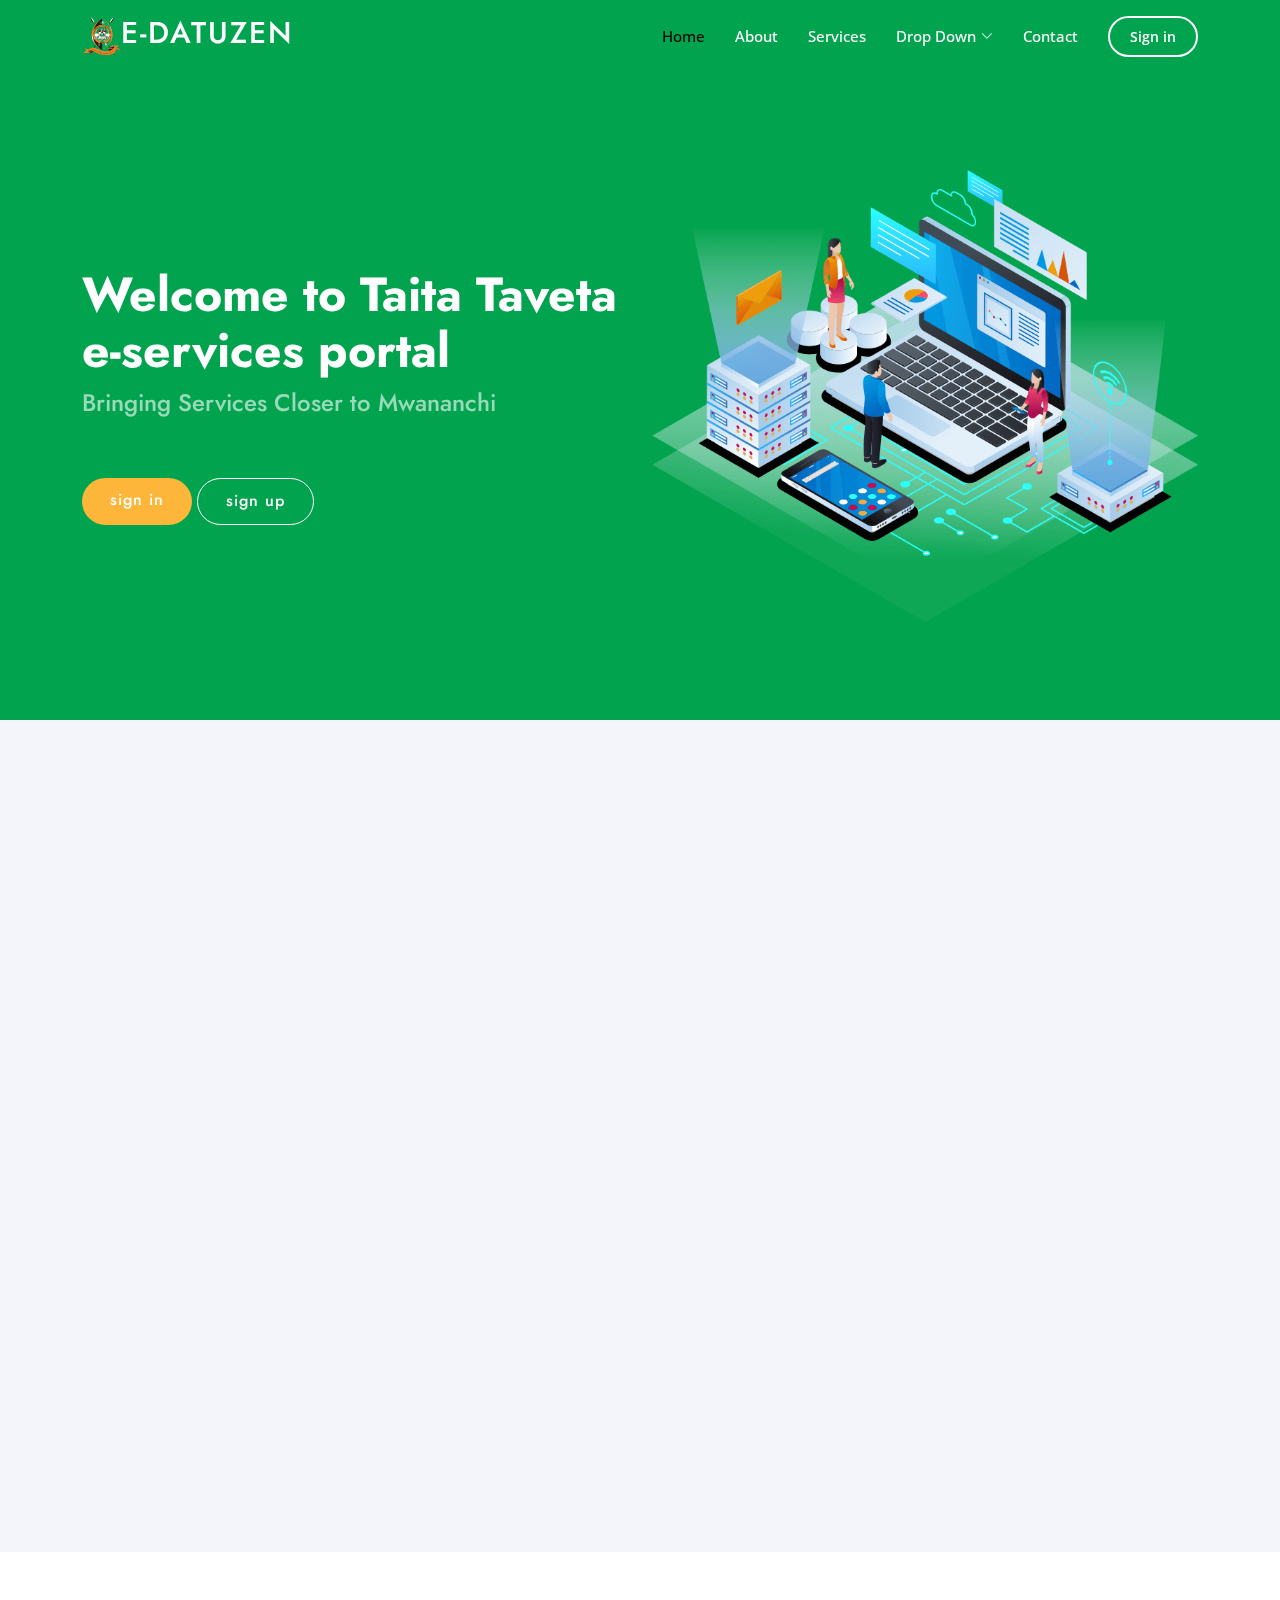
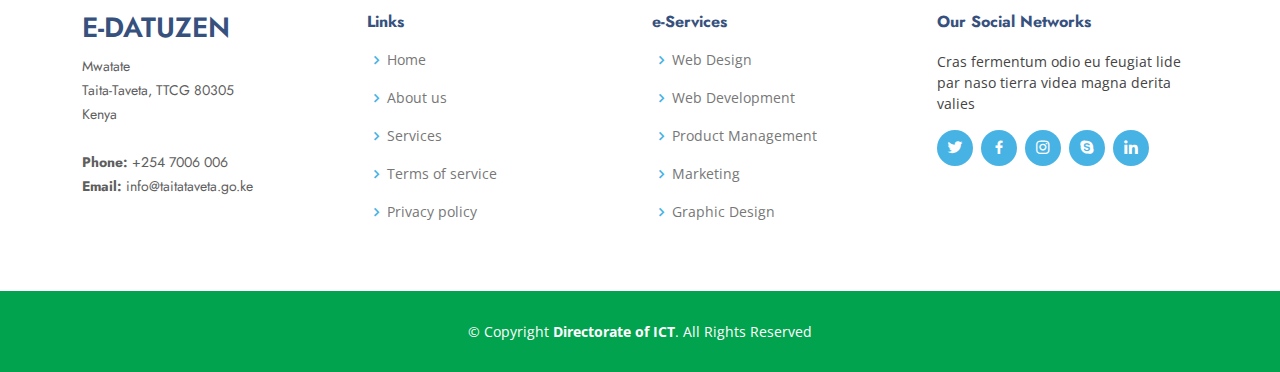
==== index.html @ edc4fe02 "first commit" ====
<!DOCTYPE html>
<html lang="en">

<head>
  <meta charset="utf-8">
  <meta content="width=device-width, initial-scale=1.0" name="viewport">

  <title>e-datuzen</title>
  <meta content="" name="description">
  <meta content="" name="keywords">

  <!-- Favicons -->
  <link href="assets/img/favicon.png" rel="icon">
  <link href="assets/img/apple-touch-icon.png" rel="apple-touch-icon">

  <!-- Google Fonts -->
  <link href="https://fonts.googleapis.com/css?family=Open+Sans:300,300i,400,400i,600,600i,700,700i|Jost:300,300i,400,400i,500,500i,600,600i,700,700i|Poppins:300,300i,400,400i,500,500i,600,600i,700,700i" rel="stylesheet">

  <!-- Vendor CSS Files -->
  <link href="assets/vendor/aos/aos.css" rel="stylesheet">
  <link href="assets/vendor/bootstrap/css/bootstrap.min.css" rel="stylesheet">
  <link href="assets/vendor/bootstrap-icons/bootstrap-icons.css" rel="stylesheet">
  <link href="assets/vendor/boxicons/css/boxicons.min.css" rel="stylesheet">
  <link href="assets/vendor/glightbox/css/glightbox.min.css" rel="stylesheet">
  <link href="assets/vendor/remixicon/remixicon.css" rel="stylesheet">
  <link href="assets/vendor/swiper/swiper-bundle.min.css" rel="stylesheet">

  <!-- Template Main CSS File -->
  <link href="assets/css/style.css" rel="stylesheet">

  <!-- =======================================================
  * Template Name: Arsha - v4.10.0
  * Template URL: https://bootstrapmade.com/arsha-free-bootstrap-html-template-corporate/
  * Author: BootstrapMade.com
  * License: https://bootstrapmade.com/license/
  ======================================================== -->
</head>

<body>

  <!-- ======= Header ======= -->
  <header id="header" class="fixed-top ">
    <div class="container d-flex align-items-center">

      <h1 class="logo me-auto"><a href="index.html"><img src="assets/img/apple-touch-icon.png" alt="" srcset="">e-datuzen</a></h1>
      <!-- Uncomment below if you prefer to use an image logo -->
      <!-- <a href="index.html" class="logo me-auto"><img src="assets/img/logo.png" alt="" class="img-fluid"></a>-->

      <nav id="navbar" class="navbar">
        <ul>
          <li><a class="nav-link scrollto active" href="#hero">Home</a></li>
          <li><a class="nav-link scrollto" href="#about">About</a></li>
          <li><a class="nav-link scrollto" href="#services">Services</a></li>
          <li class="dropdown"><a href="#"><span>Drop Down</span> <i class="bi bi-chevron-down"></i></a>
            <ul>
              <li><a href="#">Drop Down 1</a></li>
              <li class="dropdown"><a href="#"><span>Deep Drop Down</span> <i class="bi bi-chevron-right"></i></a>
                <ul>
                  <li><a href="#">Deep Drop Down 1</a></li>
                  <li><a href="#">Deep Drop Down 2</a></li>
                  <li><a href="#">Deep Drop Down 3</a></li>
                  <li><a href="#">Deep Drop Down 4</a></li>
                  <li><a href="#">Deep Drop Down 5</a></li>
                </ul>
              </li>
              <li><a href="#">Drop Down 2</a></li>
              <li><a href="#">Drop Down 3</a></li>
              <li><a href="#">Drop Down 4</a></li>
            </ul>
          </li>
          <li><a class="nav-link scrollto" href="#contact">Contact</a></li>
          <li><a class="getstarted scrollto" href="#about">Sign in</a></li>
        </ul>
        <i class="bi bi-list mobile-nav-toggle"></i>
      </nav><!-- .navbar -->

    </div>
  </header><!-- End Header -->

  <!-- ======= Hero Section ======= -->
  <section id="hero" class="d-flex align-items-center">

    <div class="container">
      <div class="row">
        <div class="col-lg-6 d-flex flex-column justify-content-center pt-4 pt-lg-0 order-2 order-lg-1" data-aos="fade-up" data-aos-delay="200">
          <h1>Welcome to Taita Taveta e-services portal</h1>
          <h2>Bringing Services Closer to Mwananchi</h2>
          <div class="d-flex justify-content-center justify-content-lg-start">
            <a href="#about" class="btn-get-started scrollto">sign in</a>
            <a href="#about" class="btn-sign-up scrollto">sign up</a>
            <!-- <a href="https://www.youtube.com/watch?v=jDDaplaOz7Q" class="glightbox btn-watch-video"><i class="bi bi-play-circle"></i><span>Watch Video</span></a> -->
          </div>
        </div>
        <div class="col-lg-6 order-1 order-lg-2 hero-img" data-aos="zoom-in" data-aos-delay="200">
          <img src="assets/img/hero-img.png" class="img-fluid animated" alt="">
        </div>
      </div>
    </div>

  </section><!-- End Hero -->

  <main id="main">

    <!-- ======= Clients Section ======= -->

    <!-- End Cliens Section -->

    <!-- ======= About Us Section ======= -->
    <!-- <section id="about" class="about">
      <div class="container" data-aos="fade-up">

        <div class="section-title">
          <h2>About Us</h2>
        </div>

        <div class="row content">
          <div class="col-lg-6">
            <p>
              Lorem ipsum dolor sit amet, consectetur adipiscing elit, sed do eiusmod tempor incididunt ut labore et dolore
              magna aliqua.
            </p>
            <ul>
              <li><i class="ri-check-double-line"></i> Ullamco laboris nisi ut aliquip ex ea commodo consequat</li>
              <li><i class="ri-check-double-line"></i> Duis aute irure dolor in reprehenderit in voluptate velit</li>
              <li><i class="ri-check-double-line"></i> Ullamco laboris nisi ut aliquip ex ea commodo consequat</li>
            </ul>
          </div>
          <div class="col-lg-6 pt-4 pt-lg-0">
            <p>
              Ullamco laboris nisi ut aliquip ex ea commodo consequat. Duis aute irure dolor in reprehenderit in voluptate
              velit esse cillum dolore eu fugiat nulla pariatur. Excepteur sint occaecat cupidatat non proident, sunt in
              culpa qui officia deserunt mollit anim id est laborum.
            </p>
            <a href="#" class="btn-learn-more">Learn More</a>
          </div>
        </div>

      </div>
    </section> -->
    <!-- End About Us Section -->

    <!-- ======= Why Us Section ======= -->
    <!-- <section id="why-us" class="why-us section-bg">
      <div class="container-fluid" data-aos="fade-up">

        <div class="row">

          <div class="col-lg-7 d-flex flex-column justify-content-center align-items-stretch  order-2 order-lg-1">

            <div class="content">
              <h3>Eum ipsam laborum deleniti <strong>velit pariatur architecto aut nihil</strong></h3>
              <p>
                Lorem ipsum dolor sit amet, consectetur adipiscing elit, sed do eiusmod tempor incididunt ut labore et dolore magna aliqua. Duis aute irure dolor in reprehenderit
              </p>
            </div>

            <div class="accordion-list">
              <ul>
                <li>
                  <a data-bs-toggle="collapse" class="collapse" data-bs-target="#accordion-list-1"><span>01</span> Non consectetur a erat nam at lectus urna duis? <i class="bx bx-chevron-down icon-show"></i><i class="bx bx-chevron-up icon-close"></i></a>
                  <div id="accordion-list-1" class="collapse show" data-bs-parent=".accordion-list">
                    <p>
                      Feugiat pretium nibh ipsum consequat. Tempus iaculis urna id volutpat lacus laoreet non curabitur gravida. Venenatis lectus magna fringilla urna porttitor rhoncus dolor purus non.
                    </p>
                  </div>
                </li>

                <li>
                  <a data-bs-toggle="collapse" data-bs-target="#accordion-list-2" class="collapsed"><span>02</span> Feugiat scelerisque varius morbi enim nunc? <i class="bx bx-chevron-down icon-show"></i><i class="bx bx-chevron-up icon-close"></i></a>
                  <div id="accordion-list-2" class="collapse" data-bs-parent=".accordion-list">
                    <p>
                      Dolor sit amet consectetur adipiscing elit pellentesque habitant morbi. Id interdum velit laoreet id donec ultrices. Fringilla phasellus faucibus scelerisque eleifend donec pretium. Est pellentesque elit ullamcorper dignissim. Mauris ultrices eros in cursus turpis massa tincidunt dui.
                    </p>
                  </div>
                </li>

                <li>
                  <a data-bs-toggle="collapse" data-bs-target="#accordion-list-3" class="collapsed"><span>03</span> Dolor sit amet consectetur adipiscing elit? <i class="bx bx-chevron-down icon-show"></i><i class="bx bx-chevron-up icon-close"></i></a>
                  <div id="accordion-list-3" class="collapse" data-bs-parent=".accordion-list">
                    <p>
                      Eleifend mi in nulla posuere sollicitudin aliquam ultrices sagittis orci. Faucibus pulvinar elementum integer enim. Sem nulla pharetra diam sit amet nisl suscipit. Rutrum tellus pellentesque eu tincidunt. Lectus urna duis convallis convallis tellus. Urna molestie at elementum eu facilisis sed odio morbi quis
                    </p>
                  </div>
                </li>

              </ul>
            </div>

          </div>

          <div class="col-lg-5 align-items-stretch order-1 order-lg-2 img" style='background-image: url("assets/img/why-us.png");' data-aos="zoom-in" data-aos-delay="150">&nbsp;</div>
        </div>

      </div>
    </section> -->
    <!-- End Why Us Section -->

    <!-- ======= Skills Section ======= -->
    <!-- <section id="skills" class="skills">
      <div class="container" data-aos="fade-up">

        <div class="row">
          <div class="col-lg-6 d-flex align-items-center" data-aos="fade-right" data-aos-delay="100">
            <img src="assets/img/skills.png" class="img-fluid" alt="">
          </div>
          <div class="col-lg-6 pt-4 pt-lg-0 content" data-aos="fade-left" data-aos-delay="100">
            <h3>Voluptatem dignissimos provident quasi corporis voluptates</h3>
            <p class="fst-italic">
              Lorem ipsum dolor sit amet, consectetur adipiscing elit, sed do eiusmod tempor incididunt ut labore et dolore
              magna aliqua.
            </p>

            <div class="skills-content">

              <div class="progress">
                <span class="skill">HTML <i class="val">100%</i></span>
                <div class="progress-bar-wrap">
                  <div class="progress-bar" role="progressbar" aria-valuenow="100" aria-valuemin="0" aria-valuemax="100"></div>
                </div>
              </div>

              <div class="progress">
                <span class="skill">CSS <i class="val">90%</i></span>
                <div class="progress-bar-wrap">
                  <div class="progress-bar" role="progressbar" aria-valuenow="90" aria-valuemin="0" aria-valuemax="100"></div>
                </div>
              </div>

              <div class="progress">
                <span class="skill">JavaScript <i class="val">75%</i></span>
                <div class="progress-bar-wrap">
                  <div class="progress-bar" role="progressbar" aria-valuenow="75" aria-valuemin="0" aria-valuemax="100"></div>
                </div>
              </div>

              <div class="progress">
                <span class="skill">Photoshop <i class="val">55%</i></span>
                <div class="progress-bar-wrap">
                  <div class="progress-bar" role="progressbar" aria-valuenow="55" aria-valuemin="0" aria-valuemax="100"></div>
                </div>
              </div>

            </div>

          </div>
        </div>

      </div>
    </section> -->
    <!-- End Skills Section -->

    <!-- ======= Services Section ======= -->
    <section id="services" class="services section-bg">
      <div class="container" data-aos="fade-up">

        <div class="section-title">
          <h2>Services</h2>
          <p>Magnam dolores commodi suscipit. Necessitatibus eius consequatur ex aliquid fuga eum quidem. Sit sint consectetur velit. Quisquam quos quisquam cupiditate. Et nemo qui impedit suscipit alias ea. Quia fugiat sit in iste officiis commodi quidem hic quas.</p>
        </div>

        <div class="row">
          <div class="col-xl-3 col-md-6 d-flex align-items-stretch" data-aos="zoom-in" data-aos-delay="100">
            <div class="icon-box">
              <div class="icon"><i class="bx bxl-dribbble"></i></div>
              <h4><a href="">Lorem Ipsum</a></h4>
              <p>Voluptatum deleniti atque corrupti quos dolores et quas molestias excepturi</p>
            </div>
          </div>

          <div class="col-xl-3 col-md-6 d-flex align-items-stretch mt-4 mt-md-0" data-aos="zoom-in" data-aos-delay="200">
            <div class="icon-box">
              <div class="icon"><i class="bx bx-file"></i></div>
              <h4><a href="">Sed ut perspici</a></h4>
              <p>Duis aute irure dolor in reprehenderit in voluptate velit esse cillum dolore</p>
            </div>
          </div>

          <div class="col-xl-3 col-md-6 d-flex align-items-stretch mt-4 mt-xl-0" data-aos="zoom-in" data-aos-delay="300">
            <div class="icon-box">
              <div class="icon"><i class="bx bx-tachometer"></i></div>
              <h4><a href="">Magni Dolores</a></h4>
              <p>Excepteur sint occaecat cupidatat non proident, sunt in culpa qui officia</p>
            </div>
          </div>

          <div class="col-xl-3 col-md-6 d-flex align-items-stretch mt-4 mt-xl-0" data-aos="zoom-in" data-aos-delay="400">
            <div class="icon-box">
              <div class="icon"><i class="bx bx-layer"></i></div>
              <h4><a href="">Nemo Enim</a></h4>
              <p>At vero eos et accusamus et iusto odio dignissimos ducimus qui blanditiis</p>
            </div>
          </div>

        </div>
        <div class="row mt-lg-4">
          <div class="col-xl-3 col-md-6 d-flex align-items-stretch" data-aos="zoom-in" data-aos-delay="100">
            <div class="icon-box">
              <div class="icon"><i class="bx bxl-dribbble"></i></div>
              <h4><a href="">Lorem Ipsum</a></h4>
              <p>Voluptatum deleniti atque corrupti quos dolores et quas molestias excepturi</p>
            </div>
          </div>

          <div class="col-xl-3 col-md-6 d-flex align-items-stretch mt-4 mt-md-0" data-aos="zoom-in" data-aos-delay="200">
            <div class="icon-box">
              <div class="icon"><i class="bx bx-file"></i></div>
              <h4><a href="">Sed ut perspici</a></h4>
              <p>Duis aute irure dolor in reprehenderit in voluptate velit esse cillum dolore</p>
            </div>
          </div>

          <div class="col-xl-3 col-md-6 d-flex align-items-stretch mt-4 mt-xl-0" data-aos="zoom-in" data-aos-delay="300">
            <div class="icon-box">
              <div class="icon"><i class="bx bx-tachometer"></i></div>
              <h4><a href="">Magni Dolores</a></h4>
              <p>Excepteur sint occaecat cupidatat non proident, sunt in culpa qui officia</p>
            </div>
          </div>

          <div class="col-xl-3 col-md-6 d-flex align-items-stretch mt-4 mt-xl-0" data-aos="zoom-in" data-aos-delay="400">
            <div class="icon-box">
              <div class="icon"><i class="bx bx-layer"></i></div>
              <h4><a href="">Nemo Enim</a></h4>
              <p>At vero eos et accusamus et iusto odio dignissimos ducimus qui blanditiis</p>
            </div>
          </div>

        </div>

      </div>
    </section><!-- End Services Section -->

    <!-- ======= Cta Section ======= -->
    <!-- <section id="cta" class="cta">
      <div class="container" data-aos="zoom-in">

        <div class="row">
          <div class="col-lg-9 text-center text-lg-start">
            <h3>Call To Action</h3>
            <p> Duis aute irure dolor in reprehenderit in voluptate velit esse cillum dolore eu fugiat nulla pariatur. Excepteur sint occaecat cupidatat non proident, sunt in culpa qui officia deserunt mollit anim id est laborum.</p>
          </div>
          <div class="col-lg-3 cta-btn-container text-center">
            <a class="cta-btn align-middle" href="#">Call To Action</a>
          </div>
        </div>

      </div>
    </section> -->
    <!-- End Cta Section -->

    <!-- ======= Portfolio Section ======= -->
    <!-- <section id="portfolio" class="portfolio">
      <div class="container" data-aos="fade-up">

        <div class="section-title">
          <h2>Portfolio</h2>
          <p>Magnam dolores commodi suscipit. Necessitatibus eius consequatur ex aliquid fuga eum quidem. Sit sint consectetur velit. Quisquam quos quisquam cupiditate. Et nemo qui impedit suscipit alias ea. Quia fugiat sit in iste officiis commodi quidem hic quas.</p>
        </div>

        <ul id="portfolio-flters" class="d-flex justify-content-center" data-aos="fade-up" data-aos-delay="100">
          <li data-filter="*" class="filter-active">All</li>
          <li data-filter=".filter-app">App</li>
          <li data-filter=".filter-card">Card</li>
          <li data-filter=".filter-web">Web</li>
        </ul>

        <div class="row portfolio-container" data-aos="fade-up" data-aos-delay="200">

          <div class="col-lg-4 col-md-6 portfolio-item filter-app">
            <div class="portfolio-img"><img src="assets/img/portfolio/portfolio-1.jpg" class="img-fluid" alt=""></div>
            <div class="portfolio-info">
              <h4>App 1</h4>
              <p>App</p>
              <a href="assets/img/portfolio/portfolio-1.jpg" data-gallery="portfolioGallery" class="portfolio-lightbox preview-link" title="App 1"><i class="bx bx-plus"></i></a>
              <a href="portfolio-details.html" class="details-link" title="More Details"><i class="bx bx-link"></i></a>
            </div>
          </div>

          <div class="col-lg-4 col-md-6 portfolio-item filter-web">
            <div class="portfolio-img"><img src="assets/img/portfolio/portfolio-2.jpg" class="img-fluid" alt=""></div>
            <div class="portfolio-info">
              <h4>Web 3</h4>
              <p>Web</p>
              <a href="assets/img/portfolio/portfolio-2.jpg" data-gallery="portfolioGallery" class="portfolio-lightbox preview-link" title="Web 3"><i class="bx bx-plus"></i></a>
              <a href="portfolio-details.html" class="details-link" title="More Details"><i class="bx bx-link"></i></a>
            </div>
          </div>

          <div class="col-lg-4 col-md-6 portfolio-item filter-app">
            <div class="portfolio-img"><img src="assets/img/portfolio/portfolio-3.jpg" class="img-fluid" alt=""></div>
            <div class="portfolio-info">
              <h4>App 2</h4>
              <p>App</p>
              <a href="assets/img/portfolio/portfolio-3.jpg" data-gallery="portfolioGallery" class="portfolio-lightbox preview-link" title="App 2"><i class="bx bx-plus"></i></a>
              <a href="portfolio-details.html" class="details-link" title="More Details"><i class="bx bx-link"></i></a>
            </div>
          </div>

          <div class="col-lg-4 col-md-6 portfolio-item filter-card">
            <div class="portfolio-img"><img src="assets/img/portfolio/portfolio-4.jpg" class="img-fluid" alt=""></div>
            <div class="portfolio-info">
              <h4>Card 2</h4>
              <p>Card</p>
              <a href="assets/img/portfolio/portfolio-4.jpg" data-gallery="portfolioGallery" class="portfolio-lightbox preview-link" title="Card 2"><i class="bx bx-plus"></i></a>
              <a href="portfolio-details.html" class="details-link" title="More Details"><i class="bx bx-link"></i></a>
            </div>
          </div>

          <div class="col-lg-4 col-md-6 portfolio-item filter-web">
            <div class="portfolio-img"><img src="assets/img/portfolio/portfolio-5.jpg" class="img-fluid" alt=""></div>
            <div class="portfolio-info">
              <h4>Web 2</h4>
              <p>Web</p>
              <a href="assets/img/portfolio/portfolio-5.jpg" data-gallery="portfolioGallery" class="portfolio-lightbox preview-link" title="Web 2"><i class="bx bx-plus"></i></a>
              <a href="portfolio-details.html" class="details-link" title="More Details"><i class="bx bx-link"></i></a>
            </div>
          </div>

          <div class="col-lg-4 col-md-6 portfolio-item filter-app">
            <div class="portfolio-img"><img src="assets/img/portfolio/portfolio-6.jpg" class="img-fluid" alt=""></div>
            <div class="portfolio-info">
              <h4>App 3</h4>
              <p>App</p>
              <a href="assets/img/portfolio/portfolio-6.jpg" data-gallery="portfolioGallery" class="portfolio-lightbox preview-link" title="App 3"><i class="bx bx-plus"></i></a>
              <a href="portfolio-details.html" class="details-link" title="More Details"><i class="bx bx-link"></i></a>
            </div>
          </div>

          <div class="col-lg-4 col-md-6 portfolio-item filter-card">
            <div class="portfolio-img"><img src="assets/img/portfolio/portfolio-7.jpg" class="img-fluid" alt=""></div>
            <div class="portfolio-info">
              <h4>Card 1</h4>
              <p>Card</p>
              <a href="assets/img/portfolio/portfolio-7.jpg" data-gallery="portfolioGallery" class="portfolio-lightbox preview-link" title="Card 1"><i class="bx bx-plus"></i></a>
              <a href="portfolio-details.html" class="details-link" title="More Details"><i class="bx bx-link"></i></a>
            </div>
          </div>

          <div class="col-lg-4 col-md-6 portfolio-item filter-card">
            <div class="portfolio-img"><img src="assets/img/portfolio/portfolio-8.jpg" class="img-fluid" alt=""></div>
            <div class="portfolio-info">
              <h4>Card 3</h4>
              <p>Card</p>
              <a href="assets/img/portfolio/portfolio-8.jpg" data-gallery="portfolioGallery" class="portfolio-lightbox preview-link" title="Card 3"><i class="bx bx-plus"></i></a>
              <a href="portfolio-details.html" class="details-link" title="More Details"><i class="bx bx-link"></i></a>
            </div>
          </div>

          <div class="col-lg-4 col-md-6 portfolio-item filter-web">
            <div class="portfolio-img"><img src="assets/img/portfolio/portfolio-9.jpg" class="img-fluid" alt=""></div>
            <div class="portfolio-info">
              <h4>Web 3</h4>
              <p>Web</p>
              <a href="assets/img/portfolio/portfolio-9.jpg" data-gallery="portfolioGallery" class="portfolio-lightbox preview-link" title="Web 3"><i class="bx bx-plus"></i></a>
              <a href="portfolio-details.html" class="details-link" title="More Details"><i class="bx bx-link"></i></a>
            </div>
          </div>

        </div>

      </div>
    </section> -->
    <!-- End Portfolio Section -->

    <!-- ======= Team Section ======= -->
    <!-- <section id="team" class="team section-bg">
      <div class="container" data-aos="fade-up">

        <div class="section-title">
          <h2>Team</h2>
          <p>Magnam dolores commodi suscipit. Necessitatibus eius consequatur ex aliquid fuga eum quidem. Sit sint consectetur velit. Quisquam quos quisquam cupiditate. Et nemo qui impedit suscipit alias ea. Quia fugiat sit in iste officiis commodi quidem hic quas.</p>
        </div>

        <div class="row">

          <div class="col-lg-6">
            <div class="member d-flex align-items-start" data-aos="zoom-in" data-aos-delay="100">
              <div class="pic"><img src="assets/img/team/team-1.jpg" class="img-fluid" alt=""></div>
              <div class="member-info">
                <h4>Walter White</h4>
                <span>Chief Executive Officer</span>
                <p>Explicabo voluptatem mollitia et repellat qui dolorum quasi</p>
                <div class="social">
                  <a href=""><i class="ri-twitter-fill"></i></a>
                  <a href=""><i class="ri-facebook-fill"></i></a>
                  <a href=""><i class="ri-instagram-fill"></i></a>
                  <a href=""> <i class="ri-linkedin-box-fill"></i> </a>
                </div>
              </div>
            </div>
          </div>

          <div class="col-lg-6 mt-4 mt-lg-0">
            <div class="member d-flex align-items-start" data-aos="zoom-in" data-aos-delay="200">
              <div class="pic"><img src="assets/img/team/team-2.jpg" class="img-fluid" alt=""></div>
              <div class="member-info">
                <h4>Sarah Jhonson</h4>
                <span>Product Manager</span>
                <p>Aut maiores voluptates amet et quis praesentium qui senda para</p>
                <div class="social">
                  <a href=""><i class="ri-twitter-fill"></i></a>
                  <a href=""><i class="ri-facebook-fill"></i></a>
                  <a href=""><i class="ri-instagram-fill"></i></a>
                  <a href=""> <i class="ri-linkedin-box-fill"></i> </a>
                </div>
              </div>
            </div>
          </div>

          <div class="col-lg-6 mt-4">
            <div class="member d-flex align-items-start" data-aos="zoom-in" data-aos-delay="300">
              <div class="pic"><img src="assets/img/team/team-3.jpg" class="img-fluid" alt=""></div>
              <div class="member-info">
                <h4>William Anderson</h4>
                <span>CTO</span>
                <p>Quisquam facilis cum velit laborum corrupti fuga rerum quia</p>
                <div class="social">
                  <a href=""><i class="ri-twitter-fill"></i></a>
                  <a href=""><i class="ri-facebook-fill"></i></a>
                  <a href=""><i class="ri-instagram-fill"></i></a>
                  <a href=""> <i class="ri-linkedin-box-fill"></i> </a>
                </div>
              </div>
            </div>
          </div>

          <div class="col-lg-6 mt-4">
            <div class="member d-flex align-items-start" data-aos="zoom-in" data-aos-delay="400">
              <div class="pic"><img src="assets/img/team/team-4.jpg" class="img-fluid" alt=""></div>
              <div class="member-info">
                <h4>Amanda Jepson</h4>
                <span>Accountant</span>
                <p>Dolorum tempora officiis odit laborum officiis et et accusamus</p>
                <div class="social">
                  <a href=""><i class="ri-twitter-fill"></i></a>
                  <a href=""><i class="ri-facebook-fill"></i></a>
                  <a href=""><i class="ri-instagram-fill"></i></a>
                  <a href=""> <i class="ri-linkedin-box-fill"></i> </a>
                </div>
              </div>
            </div>
          </div>

        </div>

      </div>
    </section> -->
    <!-- End Team Section -->

    <!-- ======= Pricing Section ======= -->
    <!-- <section id="pricing" class="pricing">
      <div class="container" data-aos="fade-up">

        <div class="section-title">
          <h2>Pricing</h2>
          <p>Magnam dolores commodi suscipit. Necessitatibus eius consequatur ex aliquid fuga eum quidem. Sit sint consectetur velit. Quisquam quos quisquam cupiditate. Et nemo qui impedit suscipit alias ea. Quia fugiat sit in iste officiis commodi quidem hic quas.</p>
        </div>

        <div class="row">

          <div class="col-lg-4" data-aos="fade-up" data-aos-delay="100">
            <div class="box">
              <h3>Free Plan</h3>
              <h4><sup>$</sup>0<span>per month</span></h4>
              <ul>
                <li><i class="bx bx-check"></i> Quam adipiscing vitae proin</li>
                <li><i class="bx bx-check"></i> Nec feugiat nisl pretium</li>
                <li><i class="bx bx-check"></i> Nulla at volutpat diam uteera</li>
                <li class="na"><i class="bx bx-x"></i> <span>Pharetra massa massa ultricies</span></li>
                <li class="na"><i class="bx bx-x"></i> <span>Massa ultricies mi quis hendrerit</span></li>
              </ul>
              <a href="#" class="buy-btn">Get Started</a>
            </div>
          </div>

          <div class="col-lg-4 mt-4 mt-lg-0" data-aos="fade-up" data-aos-delay="200">
            <div class="box featured">
              <h3>Business Plan</h3>
              <h4><sup>$</sup>29<span>per month</span></h4>
              <ul>
                <li><i class="bx bx-check"></i> Quam adipiscing vitae proin</li>
                <li><i class="bx bx-check"></i> Nec feugiat nisl pretium</li>
                <li><i class="bx bx-check"></i> Nulla at volutpat diam uteera</li>
                <li><i class="bx bx-check"></i> Pharetra massa massa ultricies</li>
                <li><i class="bx bx-check"></i> Massa ultricies mi quis hendrerit</li>
              </ul>
              <a href="#" class="buy-btn">Get Started</a>
            </div>
          </div>

          <div class="col-lg-4 mt-4 mt-lg-0" data-aos="fade-up" data-aos-delay="300">
            <div class="box">
              <h3>Developer Plan</h3>
              <h4><sup>$</sup>49<span>per month</span></h4>
              <ul>
                <li><i class="bx bx-check"></i> Quam adipiscing vitae proin</li>
                <li><i class="bx bx-check"></i> Nec feugiat nisl pretium</li>
                <li><i class="bx bx-check"></i> Nulla at volutpat diam uteera</li>
                <li><i class="bx bx-check"></i> Pharetra massa massa ultricies</li>
                <li><i class="bx bx-check"></i> Massa ultricies mi quis hendrerit</li>
              </ul>
              <a href="#" class="buy-btn">Get Started</a>
            </div>
          </div>

        </div>

      </div>
    </section> -->
    <!-- End Pricing Section -->

    <!-- ======= Frequently Asked Questions Section ======= -->
    <!-- <section id="faq" class="faq section-bg">
      <div class="container" data-aos="fade-up">

        <div class="section-title">
          <h2>Frequently Asked Questions</h2>
          <p>Magnam dolores commodi suscipit. Necessitatibus eius consequatur ex aliquid fuga eum quidem. Sit sint consectetur velit. Quisquam quos quisquam cupiditate. Et nemo qui impedit suscipit alias ea. Quia fugiat sit in iste officiis commodi quidem hic quas.</p>
        </div>

        <div class="faq-list">
          <ul>
            <li data-aos="fade-up" data-aos-delay="100">
              <i class="bx bx-help-circle icon-help"></i> <a data-bs-toggle="collapse" class="collapse" data-bs-target="#faq-list-1">Non consectetur a erat nam at lectus urna duis? <i class="bx bx-chevron-down icon-show"></i><i class="bx bx-chevron-up icon-close"></i></a>
              <div id="faq-list-1" class="collapse show" data-bs-parent=".faq-list">
                <p>
                  Feugiat pretium nibh ipsum consequat. Tempus iaculis urna id volutpat lacus laoreet non curabitur gravida. Venenatis lectus magna fringilla urna porttitor rhoncus dolor purus non.
                </p>
              </div>
            </li>

            <li data-aos="fade-up" data-aos-delay="200">
              <i class="bx bx-help-circle icon-help"></i> <a data-bs-toggle="collapse" data-bs-target="#faq-list-2" class="collapsed">Feugiat scelerisque varius morbi enim nunc? <i class="bx bx-chevron-down icon-show"></i><i class="bx bx-chevron-up icon-close"></i></a>
              <div id="faq-list-2" class="collapse" data-bs-parent=".faq-list">
                <p>
                  Dolor sit amet consectetur adipiscing elit pellentesque habitant morbi. Id interdum velit laoreet id donec ultrices. Fringilla phasellus faucibus scelerisque eleifend donec pretium. Est pellentesque elit ullamcorper dignissim. Mauris ultrices eros in cursus turpis massa tincidunt dui.
                </p>
              </div>
            </li>

            <li data-aos="fade-up" data-aos-delay="300">
              <i class="bx bx-help-circle icon-help"></i> <a data-bs-toggle="collapse" data-bs-target="#faq-list-3" class="collapsed">Dolor sit amet consectetur adipiscing elit? <i class="bx bx-chevron-down icon-show"></i><i class="bx bx-chevron-up icon-close"></i></a>
              <div id="faq-list-3" class="collapse" data-bs-parent=".faq-list">
                <p>
                  Eleifend mi in nulla posuere sollicitudin aliquam ultrices sagittis orci. Faucibus pulvinar elementum integer enim. Sem nulla pharetra diam sit amet nisl suscipit. Rutrum tellus pellentesque eu tincidunt. Lectus urna duis convallis convallis tellus. Urna molestie at elementum eu facilisis sed odio morbi quis
                </p>
              </div>
            </li>

            <li data-aos="fade-up" data-aos-delay="400">
              <i class="bx bx-help-circle icon-help"></i> <a data-bs-toggle="collapse" data-bs-target="#faq-list-4" class="collapsed">Tempus quam pellentesque nec nam aliquam sem et tortor consequat? <i class="bx bx-chevron-down icon-show"></i><i class="bx bx-chevron-up icon-close"></i></a>
              <div id="faq-list-4" class="collapse" data-bs-parent=".faq-list">
                <p>
                  Molestie a iaculis at erat pellentesque adipiscing commodo. Dignissim suspendisse in est ante in. Nunc vel risus commodo viverra maecenas accumsan. Sit amet nisl suscipit adipiscing bibendum est. Purus gravida quis blandit turpis cursus in.
                </p>
              </div>
            </li>

            <li data-aos="fade-up" data-aos-delay="500">
              <i class="bx bx-help-circle icon-help"></i> <a data-bs-toggle="collapse" data-bs-target="#faq-list-5" class="collapsed">Tortor vitae purus faucibus ornare. Varius vel pharetra vel turpis nunc eget lorem dolor? <i class="bx bx-chevron-down icon-show"></i><i class="bx bx-chevron-up icon-close"></i></a>
              <div id="faq-list-5" class="collapse" data-bs-parent=".faq-list">
                <p>
                  Laoreet sit amet cursus sit amet dictum sit amet justo. Mauris vitae ultricies leo integer malesuada nunc vel. Tincidunt eget nullam non nisi est sit amet. Turpis nunc eget lorem dolor sed. Ut venenatis tellus in metus vulputate eu scelerisque.
                </p>
              </div>
            </li>

          </ul>
        </div>

      </div>
    </section> -->
    <!-- End Frequently Asked Questions Section -->

    <!-- ======= Contact Section ======= -->
    <!-- <section id="contact" class="contact">
      <div class="container" data-aos="fade-up">

        <div class="section-title">
          <h2>Contact</h2>
          <p>Magnam dolores commodi suscipit. Necessitatibus eius consequatur ex aliquid fuga eum quidem. Sit sint consectetur velit. Quisquam quos quisquam cupiditate. Et nemo qui impedit suscipit alias ea. Quia fugiat sit in iste officiis commodi quidem hic quas.</p>
        </div>

        <div class="row">

          <div class="col-lg-5 d-flex align-items-stretch">
            <div class="info">
              <div class="address">
                <i class="bi bi-geo-alt"></i>
                <h4>Location:</h4>
                <p>A108 Adam Street, New York, NY 535022</p>
              </div>

              <div class="email">
                <i class="bi bi-envelope"></i>
                <h4>Email:</h4>
                <p>info@example.com</p>
              </div>

              <div class="phone">
                <i class="bi bi-phone"></i>
                <h4>Call:</h4>
                <p>+1 5589 55488 55s</p>
              </div>

              <iframe src="https://www.google.com/maps/embed?pb=!1m14!1m8!1m3!1d12097.433213460943!2d-74.0062269!3d40.7101282!3m2!1i1024!2i768!4f13.1!3m3!1m2!1s0x0%3A0xb89d1fe6bc499443!2sDowntown+Conference+Center!5e0!3m2!1smk!2sbg!4v1539943755621" frameborder="0" style="border:0; width: 100%; height: 290px;" allowfullscreen></iframe>
            </div>

          </div>

          <div class="col-lg-7 mt-5 mt-lg-0 d-flex align-items-stretch">
            <form action="forms/contact.php" method="post" role="form" class="php-email-form">
              <div class="row">
                <div class="form-group col-md-6">
                  <label for="name">Your Name</label>
                  <input type="text" name="name" class="form-control" id="name" required>
                </div>
                <div class="form-group col-md-6">
                  <label for="name">Your Email</label>
                  <input type="email" class="form-control" name="email" id="email" required>
                </div>
              </div>
              <div class="form-group">
                <label for="name">Subject</label>
                <input type="text" class="form-control" name="subject" id="subject" required>
              </div>
              <div class="form-group">
                <label for="name">Message</label>
                <textarea class="form-control" name="message" rows="10" required></textarea>
              </div>
              <div class="my-3">
                <div class="loading">Loading</div>
                <div class="error-message"></div>
                <div class="sent-message">Your message has been sent. Thank you!</div>
              </div>
              <div class="text-center"><button type="submit">Send Message</button></div>
            </form>
          </div>

        </div>

      </div>
    </section> -->
    <!-- End Contact Section -->

  </main><!-- End #main -->

  <!-- ======= Footer ======= -->
  <footer id="footer">

    <!-- <div class="footer-newsletter">
      <div class="container">
        <div class="row justify-content-center">
          <div class="col-lg-6">
            <h4>Join Our Newsletter</h4>
            <p>Tamen quem nulla quae legam multos aute sint culpa legam noster magna</p>
            <form action="" method="post">
              <input type="email" name="email"><input type="submit" value="Subscribe">
            </form>
          </div>
        </div>
      </div>
    </div> -->

    <div class="footer-top">
      <div class="container">
        <div class="row">

          <div class="col-lg-3 col-md-6 footer-contact">
            <h3>e-datuzen</h3>
            <p>
              Mwatate <br>
              Taita-Taveta, TTCG 80305<br>
              Kenya <br><br>
              <strong>Phone:</strong> +254 7006 006<br>
              <strong>Email:</strong> info@taitataveta.go.ke<br>
            </p>
          </div>

          <div class="col-lg-3 col-md-6 footer-links">
            <h4>Links</h4>
            <ul>
              <li><i class="bx bx-chevron-right"></i> <a href="#">Home</a></li>
              <li><i class="bx bx-chevron-right"></i> <a href="#">About us</a></li>
              <li><i class="bx bx-chevron-right"></i> <a href="#">Services</a></li>
              <li><i class="bx bx-chevron-right"></i> <a href="#">Terms of service</a></li>
              <li><i class="bx bx-chevron-right"></i> <a href="#">Privacy policy</a></li>
            </ul>
          </div>

          <div class="col-lg-3 col-md-6 footer-links">
            <h4>e-Services</h4>
            <ul>
              <li><i class="bx bx-chevron-right"></i> <a href="#">Web Design</a></li>
              <li><i class="bx bx-chevron-right"></i> <a href="#">Web Development</a></li>
              <li><i class="bx bx-chevron-right"></i> <a href="#">Product Management</a></li>
              <li><i class="bx bx-chevron-right"></i> <a href="#">Marketing</a></li>
              <li><i class="bx bx-chevron-right"></i> <a href="#">Graphic Design</a></li>
            </ul>
          </div>

          <div class="col-lg-3 col-md-6 footer-links">
            <h4>Our Social Networks</h4>
            <p>Cras fermentum odio eu feugiat lide par naso tierra videa magna derita valies</p>
            <div class="social-links mt-3">
              <a href="#" class="twitter"><i class="bx bxl-twitter"></i></a>
              <a href="#" class="facebook"><i class="bx bxl-facebook"></i></a>
              <a href="#" class="instagram"><i class="bx bxl-instagram"></i></a>
              <a href="#" class="google-plus"><i class="bx bxl-skype"></i></a>
              <a href="#" class="linkedin"><i class="bx bxl-linkedin"></i></a>
            </div>
          </div>

        </div>
      </div>
    </div>

    <div class="container footer-bottom clearfix">
      <div class="copyright">
        &copy; Copyright <strong><span>Directorate of ICT</span></strong>. All Rights Reserved
      </div>

    </div>
  </footer><!-- End Footer -->

  <div id="preloader"></div>
  <a href="#" class="back-to-top d-flex align-items-center justify-content-center"><i class="bi bi-arrow-up-short"></i></a>

  <!-- Vendor JS Files -->
  <script src="assets/vendor/aos/aos.js"></script>
  <script src="assets/vendor/bootstrap/js/bootstrap.bundle.min.js"></script>
  <script src="assets/vendor/glightbox/js/glightbox.min.js"></script>
  <script src="assets/vendor/isotope-layout/isotope.pkgd.min.js"></script>
  <script src="assets/vendor/swiper/swiper-bundle.min.js"></script>
  <script src="assets/vendor/waypoints/noframework.waypoints.js"></script>
  <script src="assets/vendor/php-email-form/validate.js"></script>

  <!-- Template Main JS File -->
  <script src="assets/js/main.js"></script>

</body>

</html>
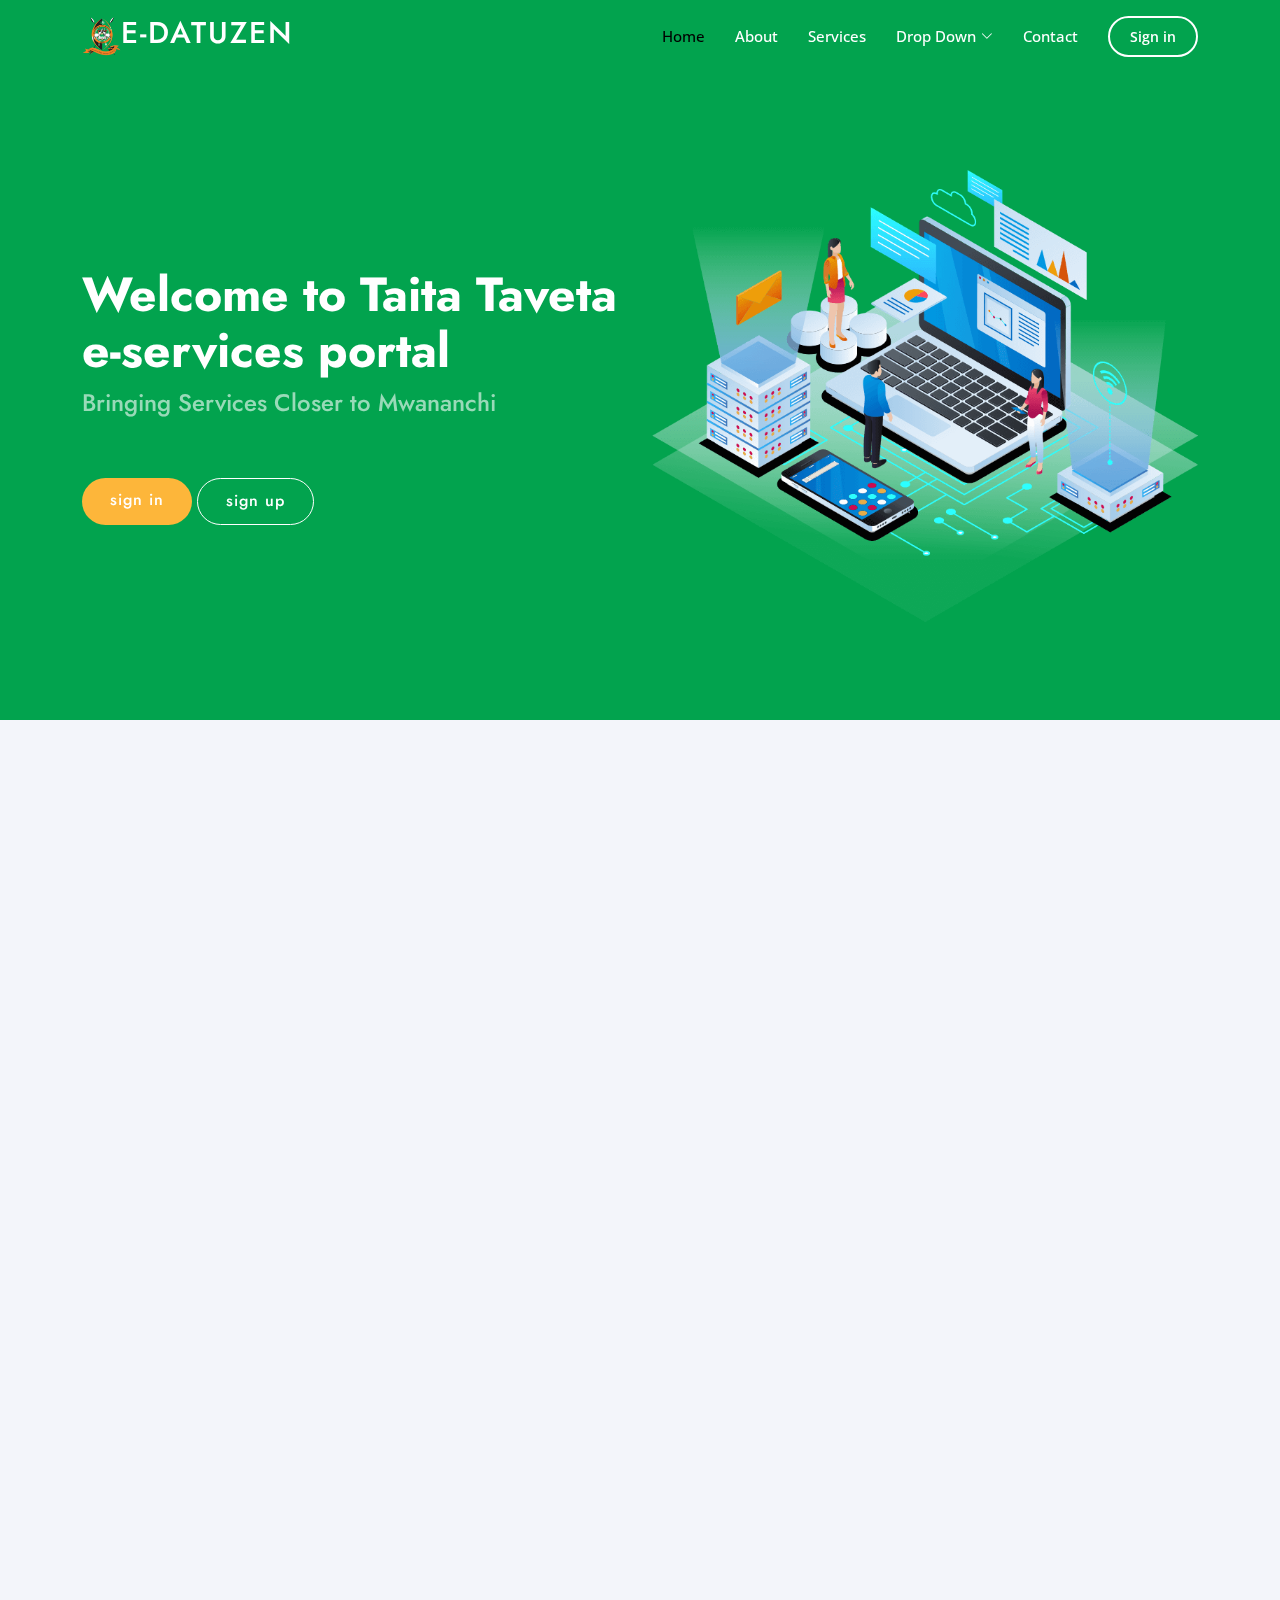
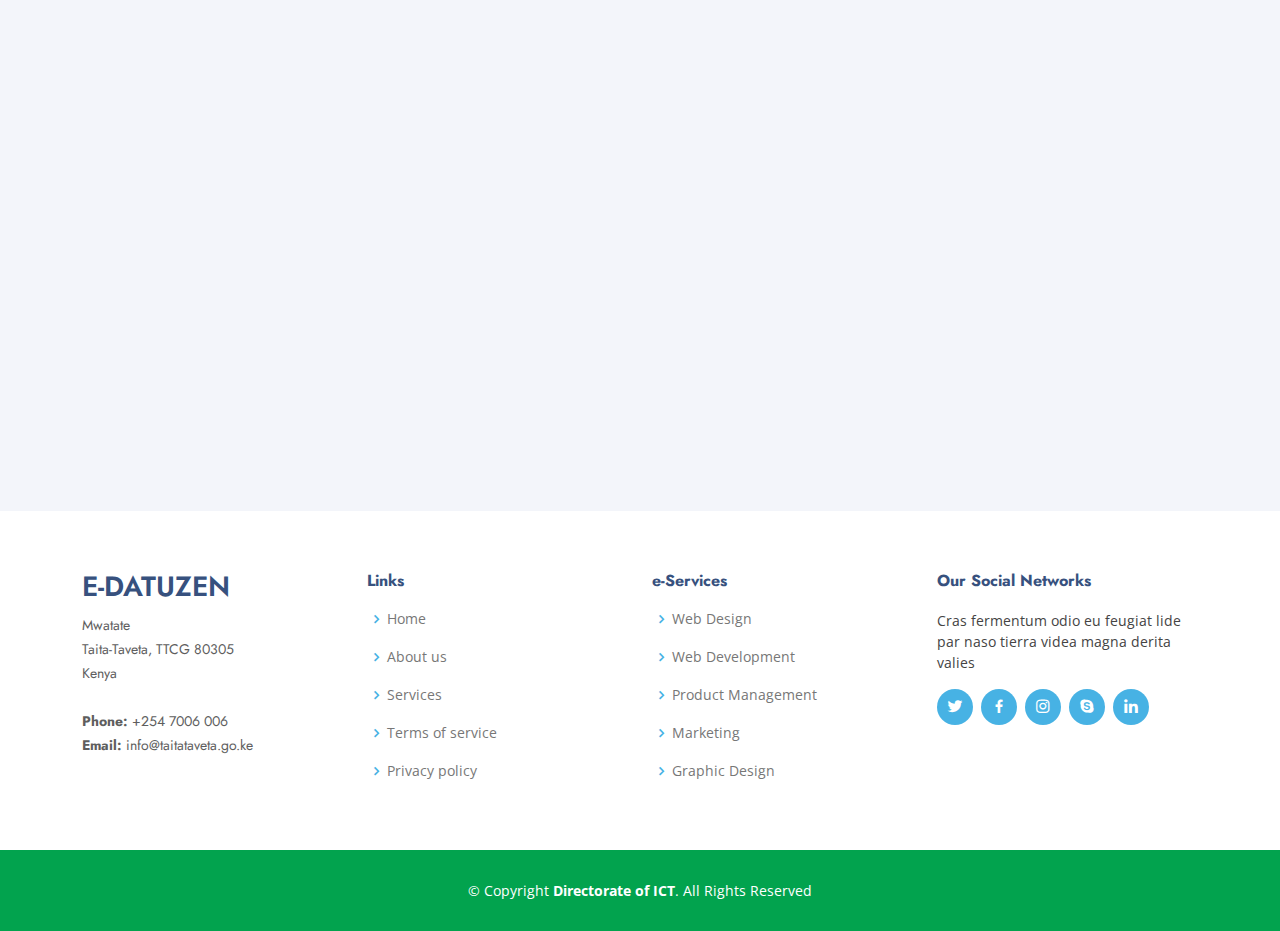
==== commit 07224aa7: "department list" ====
--- a/index.html
+++ b/index.html
@@ -69,7 +69,7 @@
             </ul>
           </li>
           <li><a class="nav-link scrollto" href="#contact">Contact</a></li>
-          <li><a class="getstarted scrollto" href="#about">Sign in</a></li>
+          <li><a class="getstarted scrollto" href="login.html">Sign in</a></li>
         </ul>
         <i class="bi bi-list mobile-nav-toggle"></i>
       </nav><!-- .navbar -->
@@ -255,39 +255,66 @@
 
         <div class="section-title">
           <h2>Services</h2>
-          <p>Magnam dolores commodi suscipit. Necessitatibus eius consequatur ex aliquid fuga eum quidem. Sit sint consectetur velit. Quisquam quos quisquam cupiditate. Et nemo qui impedit suscipit alias ea. Quia fugiat sit in iste officiis commodi quidem hic quas.</p>
+          <!-- <p>Magnam dolores commodi suscipit. Necessitatibus eius consequatur ex aliquid fuga eum quidem. Sit sint consectetur velit. Quisquam quos quisquam cupiditate. Et nemo qui impedit suscipit alias ea. Quia fugiat sit in iste officiis commodi quidem hic quas.</p> -->
+        </div>
+
+        <div class="row mt-lg-4 mb-4">
+          <div class="col-xl-4 col-md-6 d-flex align-items-stretch" data-aos="zoom-in" data-aos-delay="100">
+            <div class="icon-box">
+              <div class="icon"><i class="bx bxl-dribbble"></i></div>
+              <h4><a href="">Devolution & Public Service Administration</a></h4>
+              <p>Development of Drought and Disaster contingency funds and plans.</p>
+            </div>
+          </div>
+
+          <div class="col-xl-4 col-md-6 d-flex align-items-stretch mt-4 mt-md-0" data-aos="zoom-in" data-aos-delay="200">
+            <div class="icon-box">
+              <div class="icon"><i class="bx bx-file"></i></div>
+              <h4><a href="">Finance & Economic Planning</a></h4>
+              <p>Developing and implementing financial and economic policies in the county;</p>
+            </div>
+          </div>
+
+          <div class="col-xl-4 col-md-6 d-flex align-items-stretch mt-4 mt-xl-0" data-aos="zoom-in" data-aos-delay="300">
+            <div class="icon-box">
+              <div class="icon"><i class="bx bx-tachometer"></i></div>
+              <h4><a href="">Water, Enviroment & Sanitation</a></h4>
+              <p>Fair distribution of Water Resources and the recognition that water is a constitutional and human right to our citizens</p>
+            </div>
+          </div>
+
         </div>
 
         <div class="row">
           <div class="col-xl-3 col-md-6 d-flex align-items-stretch" data-aos="zoom-in" data-aos-delay="100">
             <div class="icon-box">
               <div class="icon"><i class="bx bxl-dribbble"></i></div>
-              <h4><a href="">Lorem Ipsum</a></h4>
-              <p>Voluptatum deleniti atque corrupti quos dolores et quas molestias excepturi</p>
+              <h4><a href="">Lands, Mining & Housing</a></h4>
+              <p>Recruit human resource with a capacity to indulge in qualitative and quantitative investigations</p>
             </div>
           </div>
 
           <div class="col-xl-3 col-md-6 d-flex align-items-stretch mt-4 mt-md-0" data-aos="zoom-in" data-aos-delay="200">
             <div class="icon-box">
               <div class="icon"><i class="bx bx-file"></i></div>
-              <h4><a href="">Sed ut perspici</a></h4>
-              <p>Duis aute irure dolor in reprehenderit in voluptate velit esse cillum dolore</p>
+              <h4><a href="">Agriculture, Livestock, irrigation & Fisheries</a></h4>
+              <p>Increase the acreage under irrigation Promote water harvesting for irrigation;</p>
             </div>
           </div>
 
           <div class="col-xl-3 col-md-6 d-flex align-items-stretch mt-4 mt-xl-0" data-aos="zoom-in" data-aos-delay="300">
             <div class="icon-box">
               <div class="icon"><i class="bx bx-tachometer"></i></div>
-              <h4><a href="">Magni Dolores</a></h4>
-              <p>Excepteur sint occaecat cupidatat non proident, sunt in culpa qui officia</p>
+              <h4><a href="">Trade, Tourism, Industrialization and Coperative Development</a></h4>
+              <p>Training of Traders , Provision of credit and establishment of local and international trade networks.</p>
             </div>
           </div>
 
           <div class="col-xl-3 col-md-6 d-flex align-items-stretch mt-4 mt-xl-0" data-aos="zoom-in" data-aos-delay="400">
             <div class="icon-box">
               <div class="icon"><i class="bx bx-layer"></i></div>
-              <h4><a href="">Nemo Enim</a></h4>
-              <p>At vero eos et accusamus et iusto odio dignissimos ducimus qui blanditiis</p>
+              <h4><a href="">Health Services</a></h4>
+              <p>Construction and Equipping health facilities with basic diagnostic equipment.</p>
             </div>
           </div>
 
@@ -296,36 +323,37 @@
           <div class="col-xl-3 col-md-6 d-flex align-items-stretch" data-aos="zoom-in" data-aos-delay="100">
             <div class="icon-box">
               <div class="icon"><i class="bx bxl-dribbble"></i></div>
-              <h4><a href="">Lorem Ipsum</a></h4>
-              <p>Voluptatum deleniti atque corrupti quos dolores et quas molestias excepturi</p>
+              <h4><a href="">Service Delivery, Industrialization, Energy & Tourism</a></h4>
+              <p>This department will initially focus on small scale enterprises found within the county with a view to enhance efficiency and productivity </p>
             </div>
           </div>
 
           <div class="col-xl-3 col-md-6 d-flex align-items-stretch mt-4 mt-md-0" data-aos="zoom-in" data-aos-delay="200">
             <div class="icon-box">
               <div class="icon"><i class="bx bx-file"></i></div>
-              <h4><a href="">Sed ut perspici</a></h4>
-              <p>Duis aute irure dolor in reprehenderit in voluptate velit esse cillum dolore</p>
+              <h4 ><a href="">Youth,Sports,<br>Gender,<br>Culture & Social Services</a></h4>
+              <p>Provide youth with capital to start income generating activities.</p>
             </div>
           </div>
 
           <div class="col-xl-3 col-md-6 d-flex align-items-stretch mt-4 mt-xl-0" data-aos="zoom-in" data-aos-delay="300">
             <div class="icon-box">
               <div class="icon"><i class="bx bx-tachometer"></i></div>
-              <h4><a href="">Magni Dolores</a></h4>
-              <p>Excepteur sint occaecat cupidatat non proident, sunt in culpa qui officia</p>
+              <h4><a href="">Education, Libraries & Vocational Training Colleges</a></h4>
+              <p>Construction of school facilities and provision of teaching and learning facilities.</p>
             </div>
           </div>
 
           <div class="col-xl-3 col-md-6 d-flex align-items-stretch mt-4 mt-xl-0" data-aos="zoom-in" data-aos-delay="400">
             <div class="icon-box">
               <div class="icon"><i class="bx bx-layer"></i></div>
-              <h4><a href="">Nemo Enim</a></h4>
-              <p>At vero eos et accusamus et iusto odio dignissimos ducimus qui blanditiis</p>
-            </div>
-          </div>
-
-        </div>
+              <h4><a href="">Public Works,Transport & Infustructure</a></h4>
+              <p>Upgrading of Major roads to bitumen standard.</p>
+            </div>
+          </div>
+
+        </div>
+        
 
       </div>
     </section><!-- End Services Section -->
--- a/assets/css/style.css
+++ b/assets/css/style.css
@@ -907,6 +907,8 @@
   padding: 50px 30px;
   transition: all ease-in-out 0.4s;
   background: #fff;
+  /* background: #cc2929; */
+ 
 }
 
 .services .icon-box .icon {
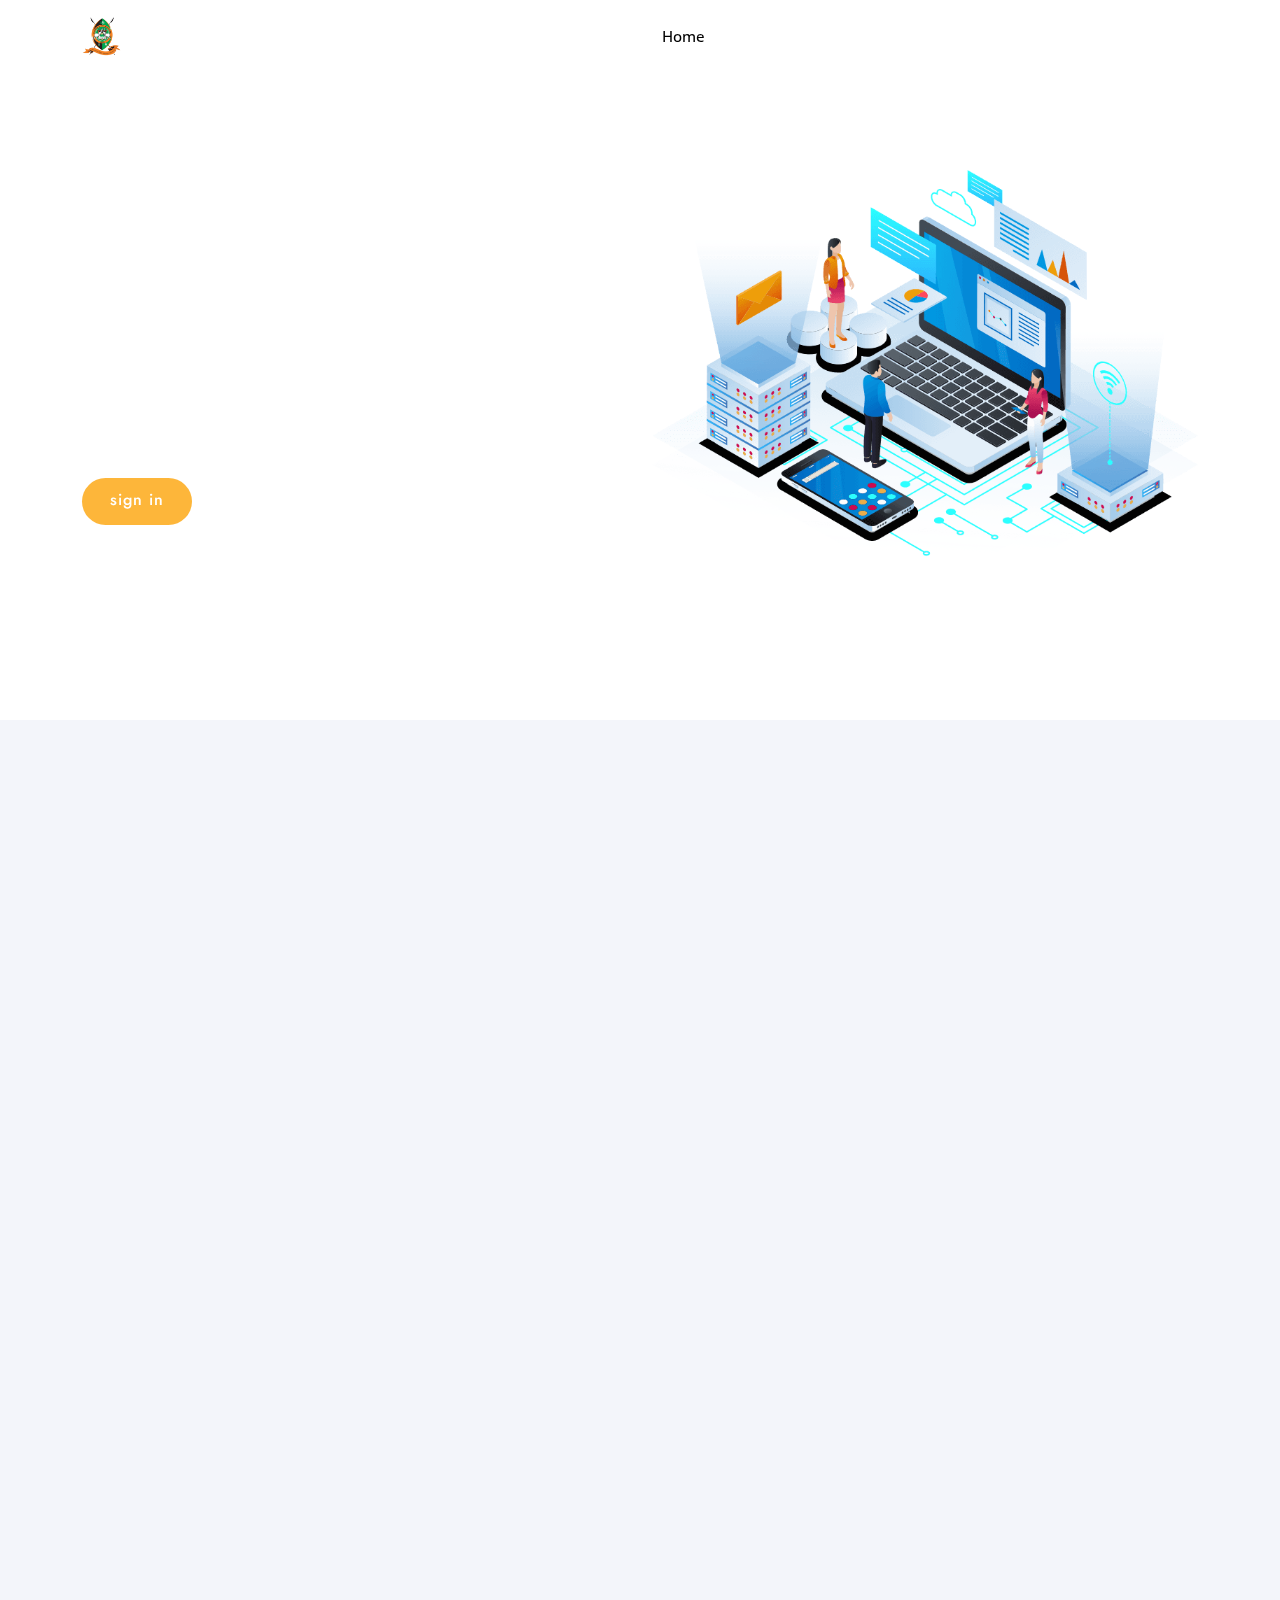
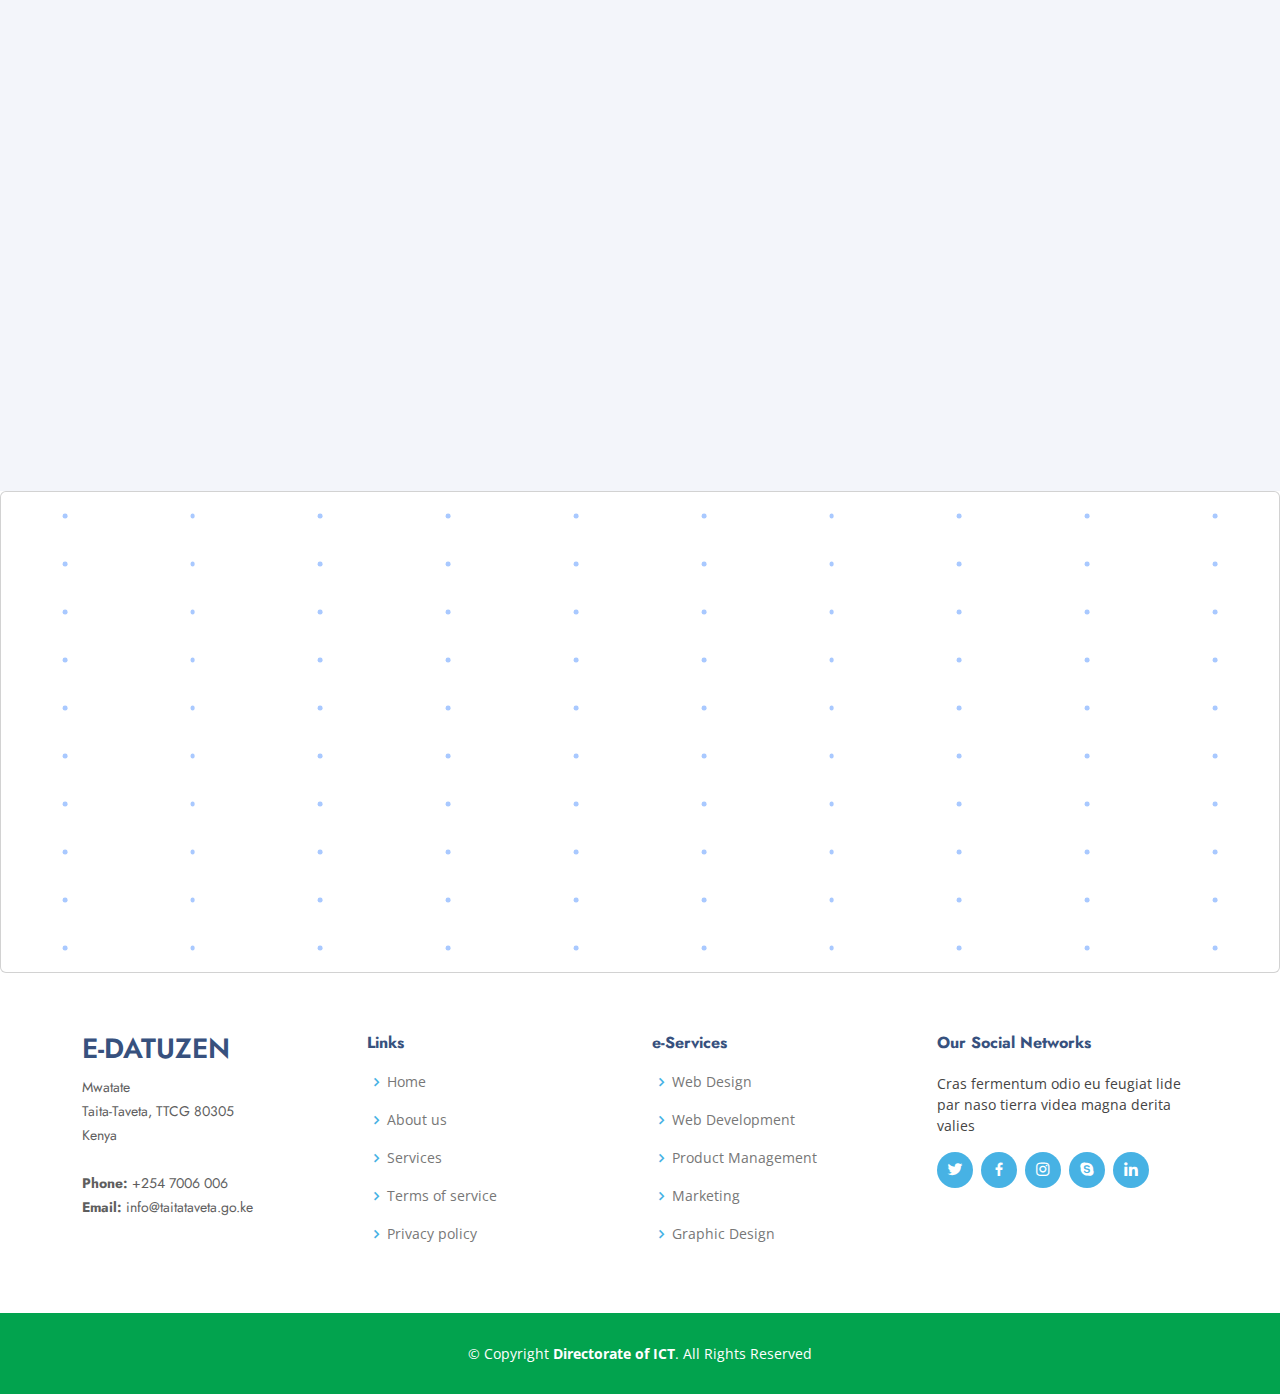
==== commit d1ca0bc9: "rounded departments" ====
--- a/index.html
+++ b/index.html
@@ -14,7 +14,9 @@
   <link href="assets/img/apple-touch-icon.png" rel="apple-touch-icon">
 
   <!-- Google Fonts -->
-  <link href="https://fonts.googleapis.com/css?family=Open+Sans:300,300i,400,400i,600,600i,700,700i|Jost:300,300i,400,400i,500,500i,600,600i,700,700i|Poppins:300,300i,400,400i,500,500i,600,600i,700,700i" rel="stylesheet">
+  <link
+    href="https://fonts.googleapis.com/css?family=Open+Sans:300,300i,400,400i,600,600i,700,700i|Jost:300,300i,400,400i,500,500i,600,600i,700,700i|Poppins:300,300i,400,400i,500,500i,600,600i,700,700i"
+    rel="stylesheet">
 
   <!-- Vendor CSS Files -->
   <link href="assets/vendor/aos/aos.css" rel="stylesheet">
@@ -27,6 +29,7 @@
 
   <!-- Template Main CSS File -->
   <link href="assets/css/style.css" rel="stylesheet">
+  <link href="assets/css/style2.css" rel="stylesheet">
 
   <!-- =======================================================
   * Template Name: Arsha - v4.10.0
@@ -42,7 +45,8 @@
   <header id="header" class="fixed-top ">
     <div class="container d-flex align-items-center">
 
-      <h1 class="logo me-auto"><a href="index.html"><img src="assets/img/apple-touch-icon.png" alt="" srcset="">e-datuzen</a></h1>
+      <h1 class="logo me-auto"><a href="index.html"><img src="assets/img/apple-touch-icon.png" alt=""
+            srcset="">e-datuzen</a></h1>
       <!-- Uncomment below if you prefer to use an image logo -->
       <!-- <a href="index.html" class="logo me-auto"><img src="assets/img/logo.png" alt="" class="img-fluid"></a>-->
 
@@ -82,7 +86,8 @@
 
     <div class="container">
       <div class="row">
-        <div class="col-lg-6 d-flex flex-column justify-content-center pt-4 pt-lg-0 order-2 order-lg-1" data-aos="fade-up" data-aos-delay="200">
+        <div class="col-lg-6 d-flex flex-column justify-content-center pt-4 pt-lg-0 order-2 order-lg-1"
+          data-aos="fade-up" data-aos-delay="200">
           <h1>Welcome to Taita Taveta e-services portal</h1>
           <h2>Bringing Services Closer to Mwananchi</h2>
           <div class="d-flex justify-content-center justify-content-lg-start">
@@ -254,32 +259,35 @@
       <div class="container" data-aos="fade-up">
 
         <div class="section-title">
-          <h2>Services</h2>
+          <h2>Departments</h2>
           <!-- <p>Magnam dolores commodi suscipit. Necessitatibus eius consequatur ex aliquid fuga eum quidem. Sit sint consectetur velit. Quisquam quos quisquam cupiditate. Et nemo qui impedit suscipit alias ea. Quia fugiat sit in iste officiis commodi quidem hic quas.</p> -->
         </div>
 
-        <div class="row mt-lg-4 mb-4">
-          <div class="col-xl-4 col-md-6 d-flex align-items-stretch" data-aos="zoom-in" data-aos-delay="100">
-            <div class="icon-box">
+        <div class="row mt-lg-4 mb-4" style="justify-content: center;">
+          <div class="col-xl-3 col-md-6 d-flex align-items-stretch" data-aos="zoom-in" data-aos-delay="100">
+            <div class="icon-box border allround">
               <div class="icon"><i class="bx bxl-dribbble"></i></div>
               <h4><a href="">Devolution & Public Service Administration</a></h4>
               <p>Development of Drought and Disaster contingency funds and plans.</p>
             </div>
           </div>
 
-          <div class="col-xl-4 col-md-6 d-flex align-items-stretch mt-4 mt-md-0" data-aos="zoom-in" data-aos-delay="200">
-            <div class="icon-box">
+          <div class="col-xl-3 col-md-6 d-flex align-items-stretch mt-4 mt-md-0" data-aos="zoom-in"
+            data-aos-delay="200">
+            <div class="icon-box allround">
               <div class="icon"><i class="bx bx-file"></i></div>
               <h4><a href="">Finance & Economic Planning</a></h4>
               <p>Developing and implementing financial and economic policies in the county;</p>
             </div>
           </div>
 
-          <div class="col-xl-4 col-md-6 d-flex align-items-stretch mt-4 mt-xl-0" data-aos="zoom-in" data-aos-delay="300">
-            <div class="icon-box">
+          <div class="col-xl-3 col-md-6 d-flex align-items-stretch mt-4 mt-xl-0" data-aos="zoom-in"
+            data-aos-delay="300">
+            <div class="icon-box allround">
               <div class="icon"><i class="bx bx-tachometer"></i></div>
               <h4><a href="">Water, Enviroment & Sanitation</a></h4>
-              <p>Fair distribution of Water Resources and the recognition that water is a constitutional and human right to our citizens</p>
+              <p>Fair distribution of Water Resources and the recognition that water is a constitutional and human right
+                to our citizens</p>
             </div>
           </div>
 
@@ -294,7 +302,8 @@
             </div>
           </div>
 
-          <div class="col-xl-3 col-md-6 d-flex align-items-stretch mt-4 mt-md-0" data-aos="zoom-in" data-aos-delay="200">
+          <div class="col-xl-3 col-md-6 d-flex align-items-stretch mt-4 mt-md-0" data-aos="zoom-in"
+            data-aos-delay="200">
             <div class="icon-box">
               <div class="icon"><i class="bx bx-file"></i></div>
               <h4><a href="">Agriculture, Livestock, irrigation & Fisheries</a></h4>
@@ -302,15 +311,18 @@
             </div>
           </div>
 
-          <div class="col-xl-3 col-md-6 d-flex align-items-stretch mt-4 mt-xl-0" data-aos="zoom-in" data-aos-delay="300">
+          <div class="col-xl-3 col-md-6 d-flex align-items-stretch mt-4 mt-xl-0" data-aos="zoom-in"
+            data-aos-delay="300">
             <div class="icon-box">
               <div class="icon"><i class="bx bx-tachometer"></i></div>
               <h4><a href="">Trade, Tourism, Industrialization and Coperative Development</a></h4>
-              <p>Training of Traders , Provision of credit and establishment of local and international trade networks.</p>
-            </div>
-          </div>
-
-          <div class="col-xl-3 col-md-6 d-flex align-items-stretch mt-4 mt-xl-0" data-aos="zoom-in" data-aos-delay="400">
+              <p>Training of Traders , Provision of credit and establishment of local and international trade networks.
+              </p>
+            </div>
+          </div>
+
+          <div class="col-xl-3 col-md-6 d-flex align-items-stretch mt-4 mt-xl-0" data-aos="zoom-in"
+            data-aos-delay="400">
             <div class="icon-box">
               <div class="icon"><i class="bx bx-layer"></i></div>
               <h4><a href="">Health Services</a></h4>
@@ -324,19 +336,22 @@
             <div class="icon-box">
               <div class="icon"><i class="bx bxl-dribbble"></i></div>
               <h4><a href="">Service Delivery, Industrialization, Energy & Tourism</a></h4>
-              <p>This department will initially focus on small scale enterprises found within the county with a view to enhance efficiency and productivity </p>
-            </div>
-          </div>
-
-          <div class="col-xl-3 col-md-6 d-flex align-items-stretch mt-4 mt-md-0" data-aos="zoom-in" data-aos-delay="200">
+              <p>This department will initially focus on small scale enterprises found within the county with a view to
+                enhance efficiency and productivity </p>
+            </div>
+          </div>
+
+          <div class="col-xl-3 col-md-6 d-flex align-items-stretch mt-4 mt-md-0" data-aos="zoom-in"
+            data-aos-delay="200">
             <div class="icon-box">
               <div class="icon"><i class="bx bx-file"></i></div>
-              <h4 ><a href="">Youth,Sports,<br>Gender,<br>Culture & Social Services</a></h4>
+              <h4><a href="">Youth,Sports,<br>Gender,<br>Culture & Social Services</a></h4>
               <p>Provide youth with capital to start income generating activities.</p>
             </div>
           </div>
 
-          <div class="col-xl-3 col-md-6 d-flex align-items-stretch mt-4 mt-xl-0" data-aos="zoom-in" data-aos-delay="300">
+          <div class="col-xl-3 col-md-6 d-flex align-items-stretch mt-4 mt-xl-0" data-aos="zoom-in"
+            data-aos-delay="300">
             <div class="icon-box">
               <div class="icon"><i class="bx bx-tachometer"></i></div>
               <h4><a href="">Education, Libraries & Vocational Training Colleges</a></h4>
@@ -344,7 +359,8 @@
             </div>
           </div>
 
-          <div class="col-xl-3 col-md-6 d-flex align-items-stretch mt-4 mt-xl-0" data-aos="zoom-in" data-aos-delay="400">
+          <div class="col-xl-3 col-md-6 d-flex align-items-stretch mt-4 mt-xl-0" data-aos="zoom-in"
+            data-aos-delay="400">
             <div class="icon-box">
               <div class="icon"><i class="bx bx-layer"></i></div>
               <h4><a href="">Public Works,Transport & Infustructure</a></h4>
@@ -353,11 +369,117 @@
           </div>
 
         </div>
-        
+
 
       </div>
     </section><!-- End Services Section -->
-
+    <div class="card">
+      <div class="card__img">
+        <!-- <img src="https://blog.codepen.io/wp-content/uploads/2012/06/Button-Fill-Black-Large.png"> -->
+        <div class="card__grid-effect">
+          <a class="card__grid-effect-tile" href="#"></a>
+          <a class="card__grid-effect-tile" href="#"></a>
+          <a class="card__grid-effect-tile" href="#"></a>
+          <a class="card__grid-effect-tile" href="#"></a>
+          <a class="card__grid-effect-tile" href="#"></a>
+          <a class="card__grid-effect-tile" href="#"></a>
+          <a class="card__grid-effect-tile" href="#"></a>
+          <a class="card__grid-effect-tile" href="#"></a>
+          <a class="card__grid-effect-tile" href="#"></a>
+          <a class="card__grid-effect-tile" href="#"></a>
+          <a class="card__grid-effect-tile" href="#"></a>
+          <a class="card__grid-effect-tile" href="#"></a>
+          <a class="card__grid-effect-tile" href="#"></a>
+          <a class="card__grid-effect-tile" href="#"></a>
+          <a class="card__grid-effect-tile" href="#"></a>
+          <a class="card__grid-effect-tile" href="#"></a>
+          <a class="card__grid-effect-tile" href="#"></a>
+          <a class="card__grid-effect-tile" href="#"></a>
+          <a class="card__grid-effect-tile" href="#"></a>
+          <a class="card__grid-effect-tile" href="#"></a>
+          <a class="card__grid-effect-tile" href="#"></a>
+          <a class="card__grid-effect-tile" href="#"></a>
+          <a class="card__grid-effect-tile" href="#"></a>
+          <a class="card__grid-effect-tile" href="#"></a>
+          <a class="card__grid-effect-tile" href="#"></a>
+          <a class="card__grid-effect-tile" href="#"></a>
+          <a class="card__grid-effect-tile" href="#"></a>
+          <a class="card__grid-effect-tile" href="#"></a>
+          <a class="card__grid-effect-tile" href="#"></a>
+          <a class="card__grid-effect-tile" href="#"></a>
+          <a class="card__grid-effect-tile" href="#"></a>
+          <a class="card__grid-effect-tile" href="#"></a>
+          <a class="card__grid-effect-tile" href="#"></a>
+          <a class="card__grid-effect-tile" href="#"></a>
+          <a class="card__grid-effect-tile" href="#"></a>
+          <a class="card__grid-effect-tile" href="#"></a>
+          <a class="card__grid-effect-tile" href="#"></a>
+          <a class="card__grid-effect-tile" href="#"></a>
+          <a class="card__grid-effect-tile" href="#"></a>
+          <a class="card__grid-effect-tile" href="#"></a>
+          <a class="card__grid-effect-tile" href="#"></a>
+          <a class="card__grid-effect-tile" href="#"></a>
+          <a class="card__grid-effect-tile" href="#"></a>
+          <a class="card__grid-effect-tile" href="#"></a>
+          <a class="card__grid-effect-tile" href="#"></a>
+          <a class="card__grid-effect-tile" href="#"></a>
+          <a class="card__grid-effect-tile" href="#"></a>
+          <a class="card__grid-effect-tile" href="#"></a>
+          <a class="card__grid-effect-tile" href="#"></a>
+          <a class="card__grid-effect-tile" href="#"></a>
+          <a class="card__grid-effect-tile" href="#"></a>
+          <a class="card__grid-effect-tile" href="#"></a>
+          <a class="card__grid-effect-tile" href="#"></a>
+          <a class="card__grid-effect-tile" href="#"></a>
+          <a class="card__grid-effect-tile" href="#"></a>
+          <a class="card__grid-effect-tile" href="#"></a>
+          <a class="card__grid-effect-tile" href="#"></a>
+          <a class="card__grid-effect-tile" href="#"></a>
+          <a class="card__grid-effect-tile" href="#"></a>
+          <a class="card__grid-effect-tile" href="#"></a>
+          <a class="card__grid-effect-tile" href="#"></a>
+          <a class="card__grid-effect-tile" href="#"></a>
+          <a class="card__grid-effect-tile" href="#"></a>
+          <a class="card__grid-effect-tile" href="#"></a>
+          <a class="card__grid-effect-tile" href="#"></a>
+          <a class="card__grid-effect-tile" href="#"></a>
+          <a class="card__grid-effect-tile" href="#"></a>
+          <a class="card__grid-effect-tile" href="#"></a>
+          <a class="card__grid-effect-tile" href="#"></a>
+          <a class="card__grid-effect-tile" href="#"></a>
+          <a class="card__grid-effect-tile" href="#"></a>
+          <a class="card__grid-effect-tile" href="#"></a>
+          <a class="card__grid-effect-tile" href="#"></a>
+          <a class="card__grid-effect-tile" href="#"></a>
+          <a class="card__grid-effect-tile" href="#"></a>
+          <a class="card__grid-effect-tile" href="#"></a>
+          <a class="card__grid-effect-tile" href="#"></a>
+          <a class="card__grid-effect-tile" href="#"></a>
+          <a class="card__grid-effect-tile" href="#"></a>
+          <a class="card__grid-effect-tile" href="#"></a>
+          <a class="card__grid-effect-tile" href="#"></a>
+          <a class="card__grid-effect-tile" href="#"></a>
+          <a class="card__grid-effect-tile" href="#"></a>
+          <a class="card__grid-effect-tile" href="#"></a>
+          <a class="card__grid-effect-tile" href="#"></a>
+          <a class="card__grid-effect-tile" href="#"></a>
+          <a class="card__grid-effect-tile" href="#"></a>
+          <a class="card__grid-effect-tile" href="#"></a>
+          <a class="card__grid-effect-tile" href="#"></a>
+          <a class="card__grid-effect-tile" href="#"></a>
+          <a class="card__grid-effect-tile" href="#"></a>
+          <a class="card__grid-effect-tile" href="#"></a>
+          <a class="card__grid-effect-tile" href="#"></a>
+          <a class="card__grid-effect-tile" href="#"></a>
+          <a class="card__grid-effect-tile" href="#"></a>
+          <a class="card__grid-effect-tile" href="#"></a>
+          <a class="card__grid-effect-tile" href="#"></a>
+          <a class="card__grid-effect-tile" href="#"></a>
+          <a class="card__grid-effect-tile" href="#"></a>
+          <a class="card__grid-effect-tile" href="#"></a>
+        </div>
+      </div>
+    </div>
     <!-- ======= Cta Section ======= -->
     <!-- <section id="cta" class="cta">
       <div class="container" data-aos="zoom-in">
@@ -851,8 +973,9 @@
     </div>
   </footer><!-- End Footer -->
 
-  <div id="preloader"></div>
-  <a href="#" class="back-to-top d-flex align-items-center justify-content-center"><i class="bi bi-arrow-up-short"></i></a>
+  <!-- <div id="preloader"></div> -->
+  <a href="#" class="back-to-top d-flex align-items-center justify-content-center"><i
+      class="bi bi-arrow-up-short"></i></a>
 
   <!-- Vendor JS Files -->
   <script src="assets/vendor/aos/aos.js"></script>
--- a/assets/css/style.css
+++ b/assets/css/style.css
@@ -139,7 +139,7 @@
   line-height: 1;
   font-weight: 500;
   letter-spacing: 2px;
-  text-transform: uppercase;
+  /* text-transform: uppercase; */
 }
 
 #header .logo a {
@@ -196,13 +196,15 @@
 .navbar .active {
   color: black;
 }
-.navbar a:hover
-{
+
+.navbar a:hover {
   color: #FDB63A;
 }
-.navbar .active:focus{
+
+.navbar .active:focus {
   color: black;
 }
+
 /* .navbar .active:focus,
 .navbar li:hover>a {
   color: #000;
@@ -412,8 +414,9 @@
 #hero {
   width: 100%;
   height: 80vh;
-  background: #37517e;
-  background: #02A34E;
+  /* background: #37517e; */
+  /* background: #02A34E; */
+  background: -moz-radial-gradient(center, ellipse cover, #c9de96 0%, #02a34e 100%, #398235 100%, #02a34e 100%);
 }
 
 #hero .container {
@@ -448,6 +451,7 @@
   /* background: #47b2e4; */
   background: #FDB63A;
 }
+
 #hero .btn-sign-up {
   font-family: "Jost", sans-serif;
   font-weight: 500;
@@ -470,6 +474,7 @@
   border: 1px solid;
   /* background: #f3bb5a; */
 }
+
 #hero .btn-sign-up:hover {
   /* background: #209dd8; */
   background: #FDB63A;
@@ -907,12 +912,18 @@
   padding: 50px 30px;
   transition: all ease-in-out 0.4s;
   background: #fff;
+  /* border-radius: 50%; */
   /* background: #cc2929; */
- 
+
+}
+
+.allround {
+  border-radius: 50%;
 }
 
 .services .icon-box .icon {
   margin-bottom: 10px;
+  text-align: center;
 }
 
 .services .icon-box .icon i {
@@ -924,7 +935,8 @@
 .services .icon-box h4 {
   font-weight: 500;
   margin-bottom: 15px;
-  font-size: 24px;
+  font-size: 20px;
+  text-align: center;
 }
 
 .services .icon-box h4 a {
@@ -936,14 +948,27 @@
   line-height: 24px;
   font-size: 14px;
   margin-bottom: 0;
+  text-align: center;
+
 }
 
 .services .icon-box:hover {
   transform: translateY(-10px);
+  /* background: -moz-radial-gradient(center, ellipse cover, #c9de96 0%, #02a34e 100%, #398235 100%, #02a34e 100%); */
+  /* background: -moz-radial-gradient(center, ellipse cover, #c9de96 0%, #8ab66b 44%, #398235 100%); */
+  /* background: -moz-radial-gradient(center, ellipse cover, #ffc578 0%, #fb9d23 100%); */
+  outline: #02a34e 4px solid;
+  /* color: #ffff; */
+
 }
 
 .services .icon-box:hover h4 a {
-  color: #47b2e4;
+  color: #FDB63A;
+  /* color: #ffff; */
+}
+.services .icon-box .icon:hover i {
+  color: #FDB63A;
+  /* color: #ffff; */
 }
 
 /*--------------------------------------------------------------
@@ -1896,4 +1921,6 @@
   #footer .credits {
     padding-top: 4px;
   }
-}+}
+
+
--- a/assets/css/style2.css
+++ b/assets/css/style2.css
@@ -0,0 +1,52 @@
+.card_t {
+    background: #fff;
+    border-radius: 2rem;
+    box-shadow: 0 0 10rem -5rem;
+    /* overflow: hidden; */
+}
+.card__img {
+    position: relative;
+    height: 30rem;
+    /* width: 30rem; */
+    display: flex;
+    align-items: center;
+    justify-content: center;
+}
+.card__img > img {
+    /* width: 10rem; */
+    position: relative;
+    z-index: 1;
+    pointer-events: none;
+}
+.card__grid-effect {
+    position: absolute;
+    z-index: 0;
+    inset: 0;
+    display: grid;
+    /* grid-template-columns: repeat(10, 1fr); */
+    grid-template-columns: repeat(10,1fr);
+    /* grid-template-rows: repeat(10, 1fr); */
+    grid-template-rows: repeat(10,1fr);
+}
+.card__grid-effect-tile {
+    position: relative;
+}
+.card__grid-effect-tile:before {
+    content: '';
+    color: #a9c9ff;
+    position: absolute;
+    top: 50%;
+    left: 50%;
+    transform: translate(-50%, -50%);
+    height: 0.3rem;
+    width: 0.3rem;
+    border-radius: 50%;
+    background: #a9c9ff;
+    transition: 500ms linear all;
+    box-shadow: 0 0 0, 3rem 0 0 -0.3rem,-3rem 0 0 -0.3rem, 0 -3rem 0 -0.3rem, 0 3rem 0 -0.3rem, 3rem 3rem 0 -0.45rem,3rem -3rem 0 -0.45rem,-3rem 3rem 0 -0.45rem,-3rem -3rem 0 -0.45rem, 3rem 6rem 0 -0.9rem,3rem -6rem 0 -0.9rem,-3rem 6rem 0 -0.9rem,-3rem -6rem 0 -0.9rem, 3rem 9rem 0 -1.35rem,3rem -9rem 0 -1.35rem,-3rem 9rem 0 -1.35rem,-3rem -9rem 0 -1.35rem, 3rem 12rem 0 -1.8rem,3rem -12rem 0 -1.8rem,-3rem 12rem 0 -1.8rem,-3rem -12rem 0 -1.8rem, 6rem 0 0 -0.6rem,-6rem 0 0 -0.6rem, 0 -6rem 0 -0.6rem, 0 6rem 0 -0.6rem, 6rem 3rem 0 -0.9rem,6rem -3rem 0 -0.9rem,-6rem 3rem 0 -0.9rem,-6rem -3rem 0 -0.9rem, 6rem 6rem 0 -1.8rem,6rem -6rem 0 -1.8rem,-6rem 6rem 0 -1.8rem,-6rem -6rem 0 -1.8rem, 6rem 9rem 0 -2.7rem,6rem -9rem 0 -2.7rem,-6rem 9rem 0 -2.7rem,-6rem -9rem 0 -2.7rem, 6rem 12rem 0 -3.6rem,6rem -12rem 0 -3.6rem,-6rem 12rem 0 -3.6rem,-6rem -12rem 0 -3.6rem, 9rem 0 0 -0.9rem,-9rem 0 0 -0.9rem, 0 -9rem 0 -0.9rem, 0 9rem 0 -0.9rem, 9rem 3rem 0 -1.35rem,9rem -3rem 0 -1.35rem,-9rem 3rem 0 -1.35rem,-9rem -3rem 0 -1.35rem, 9rem 6rem 0 -2.7rem,9rem -6rem 0 -2.7rem,-9rem 6rem 0 -2.7rem,-9rem -6rem 0 -2.7rem, 9rem 9rem 0 -4.05rem,9rem -9rem 0 -4.05rem,-9rem 9rem 0 -4.05rem,-9rem -9rem 0 -4.05rem, 9rem 12rem 0 -5.4rem,9rem -12rem 0 -5.4rem,-9rem 12rem 0 -5.4rem,-9rem -12rem 0 -5.4rem, 12rem 0 0 -1.2rem,-12rem 0 0 -1.2rem, 0 -12rem 0 -1.2rem, 0 12rem 0 -1.2rem, 12rem 3rem 0 -1.8rem,12rem -3rem 0 -1.8rem,-12rem 3rem 0 -1.8rem,-12rem -3rem 0 -1.8rem, 12rem 6rem 0 -3.6rem,12rem -6rem 0 -3.6rem,-12rem 6rem 0 -3.6rem,-12rem -6rem 0 -3.6rem, 12rem 9rem 0 -5.4rem,12rem -9rem 0 -5.4rem,-12rem 9rem 0 -5.4rem,-12rem -9rem 0 -5.4rem, 12rem 12rem 0 -7.2rem,12rem -12rem 0 -7.2rem,-12rem 12rem 0 -7.2rem,-12rem -12rem 0 -7.2rem;
+}
+.card__grid-effect-tile:hover:before {
+    height: 3rem;
+    width: 3rem;
+    transition: 70ms linear all;
+}
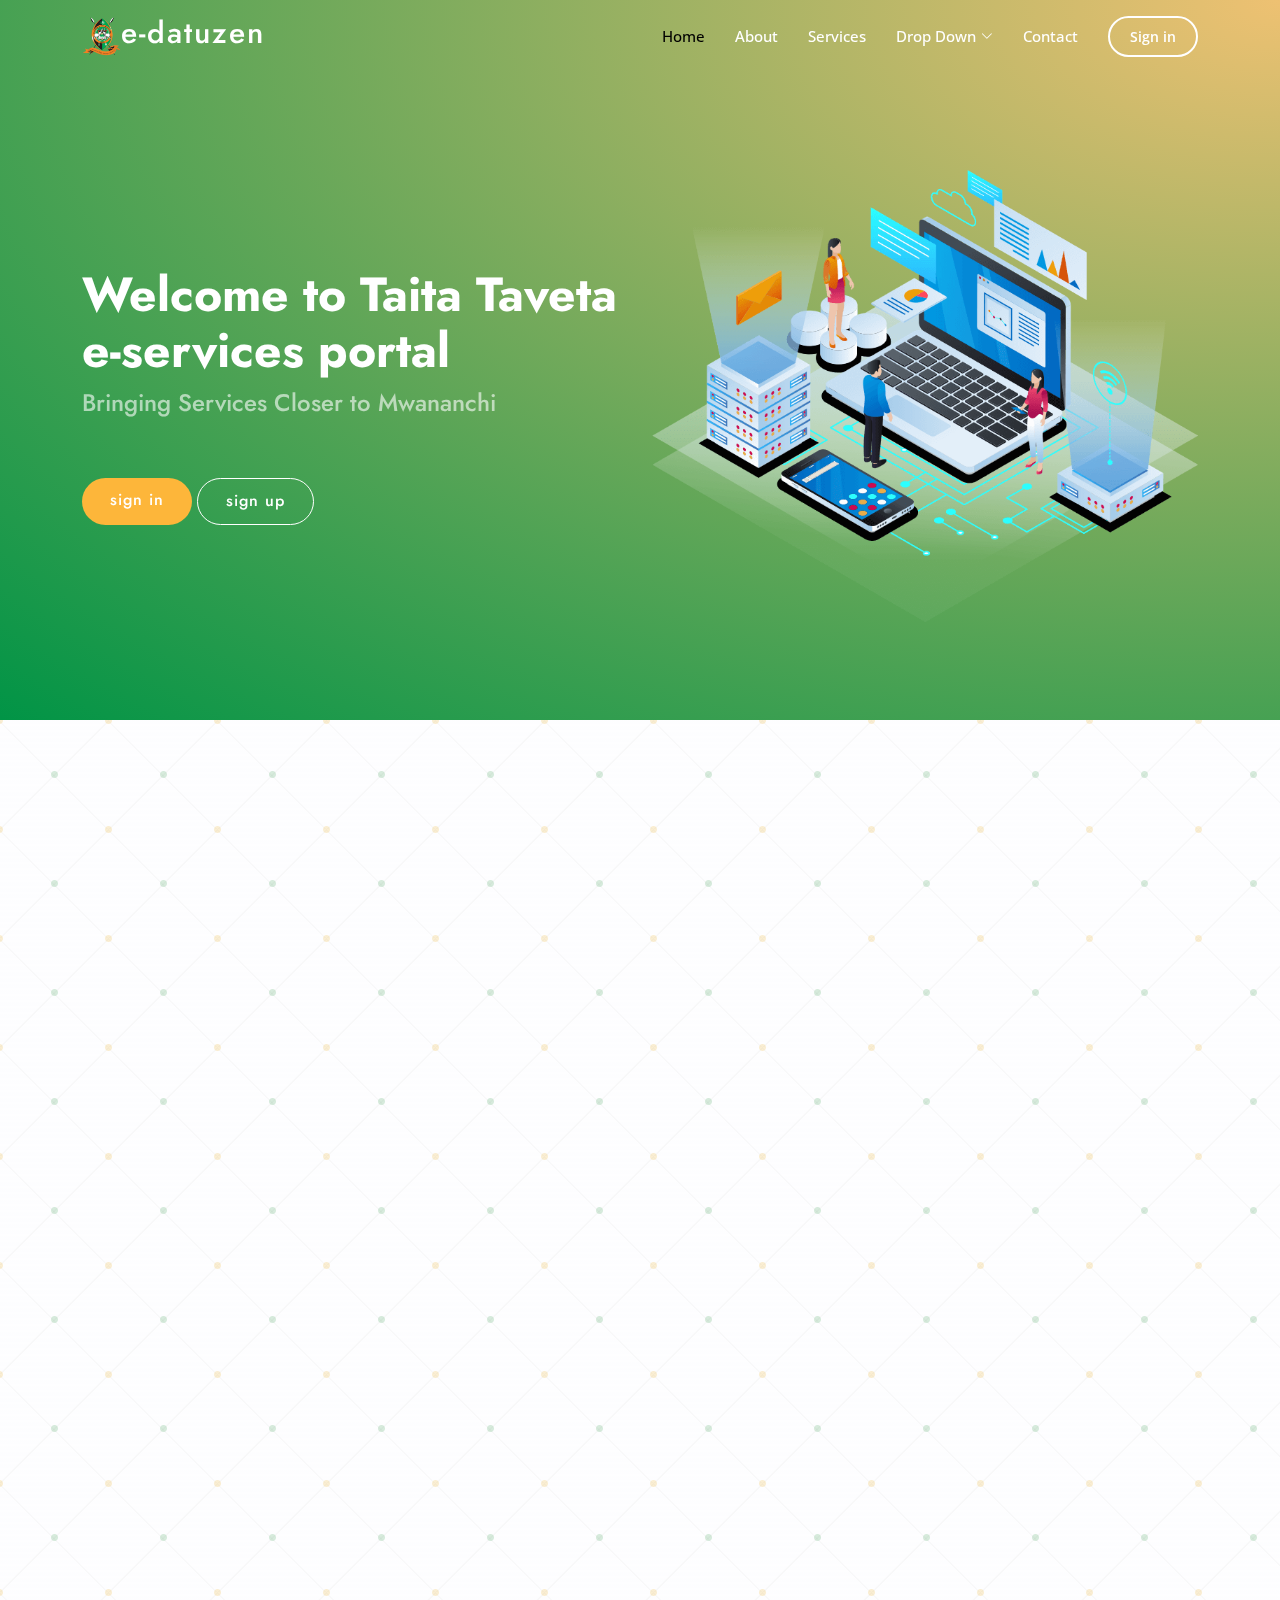
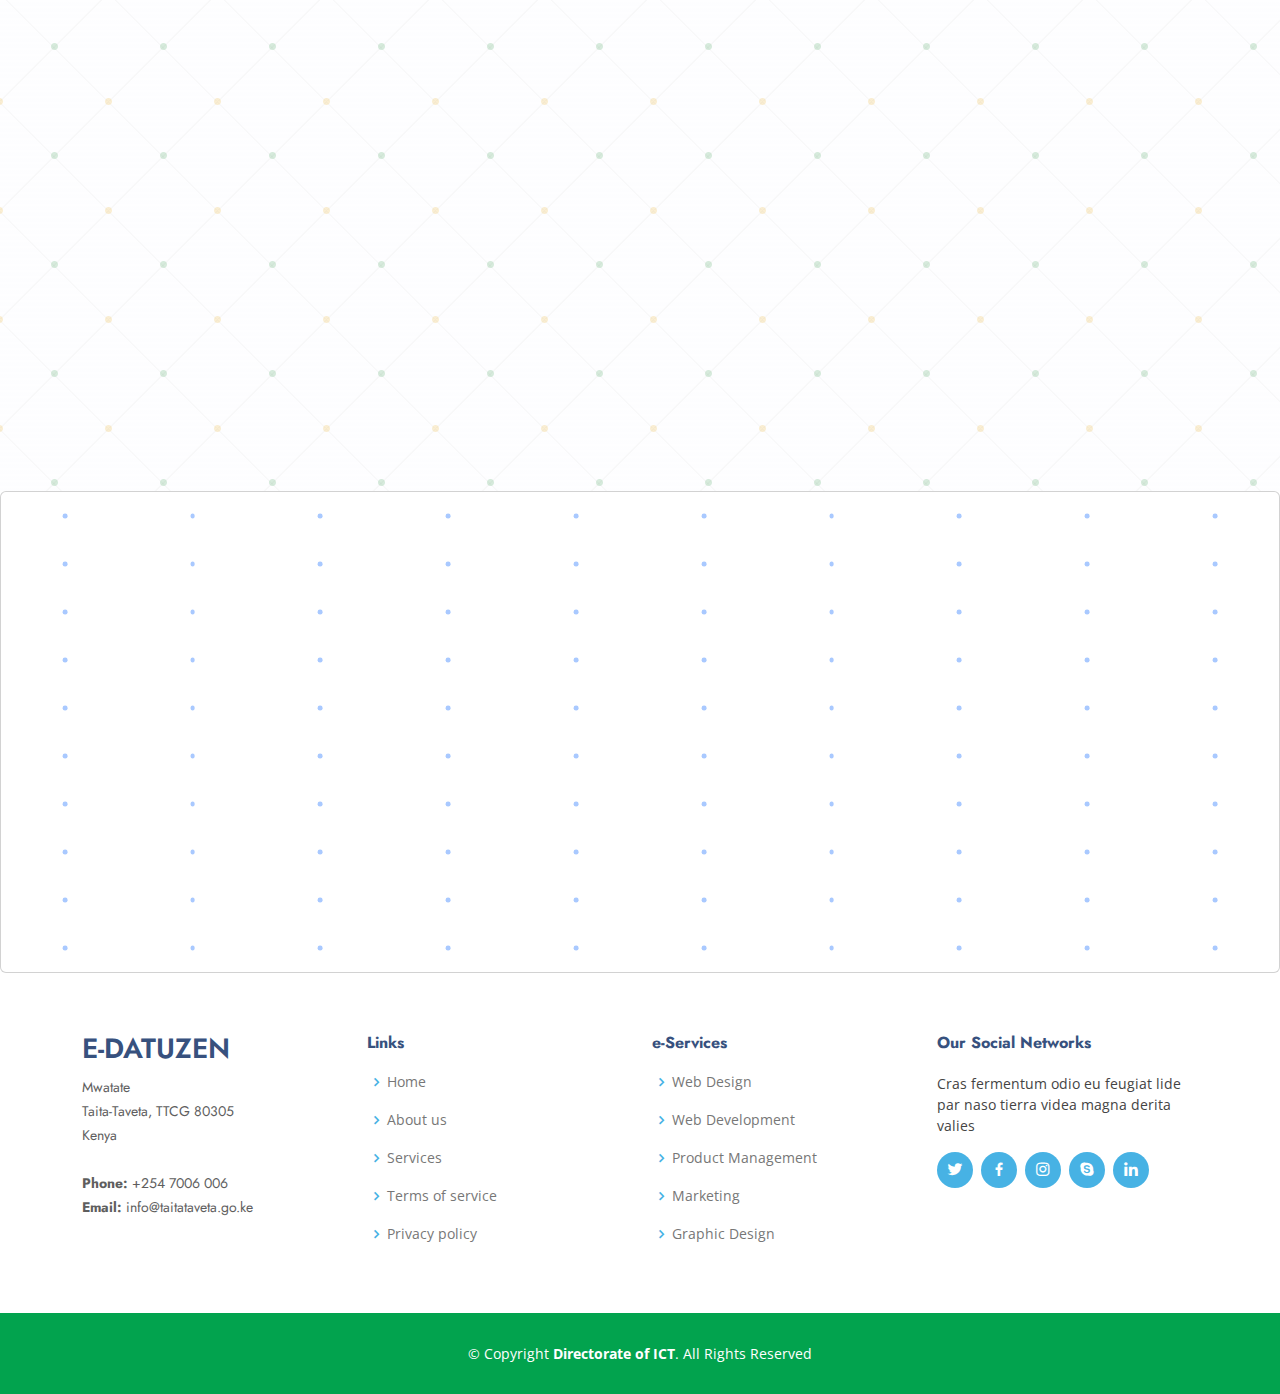
==== commit c23d962a: "non-firefox users gradient and background pattern" ====
--- a/index.html
+++ b/index.html
@@ -31,15 +31,12 @@
   <link href="assets/css/style.css" rel="stylesheet">
   <link href="assets/css/style2.css" rel="stylesheet">
 
-  <!-- =======================================================
-  * Template Name: Arsha - v4.10.0
-  * Template URL: https://bootstrapmade.com/arsha-free-bootstrap-html-template-corporate/
-  * Author: BootstrapMade.com
-  * License: https://bootstrapmade.com/license/
-  ======================================================== -->
+  <script>
+    document.body.style.zoom="90%"
+  </script>
 </head>
 
-<body>
+<body class="entire-webpage">
 
   <!-- ======= Header ======= -->
   <header id="header" class="fixed-top ">
@@ -91,8 +88,8 @@
           <h1>Welcome to Taita Taveta e-services portal</h1>
           <h2>Bringing Services Closer to Mwananchi</h2>
           <div class="d-flex justify-content-center justify-content-lg-start">
-            <a href="#about" class="btn-get-started scrollto">sign in</a>
-            <a href="#about" class="btn-sign-up scrollto">sign up</a>
+            <a href="login.html" class="btn-get-started scrollto">sign in</a>
+            <a href="login.html" class="btn-sign-up scrollto">sign up</a>
             <!-- <a href="https://www.youtube.com/watch?v=jDDaplaOz7Q" class="glightbox btn-watch-video"><i class="bi bi-play-circle"></i><span>Watch Video</span></a> -->
           </div>
         </div>
--- a/assets/css/style.css
+++ b/assets/css/style.css
@@ -414,9 +414,10 @@
 #hero {
   width: 100%;
   height: 80vh;
-  /* background: #37517e; */
-  /* background: #02A34E; */
-  background: -moz-radial-gradient(center, ellipse cover, #c9de96 0%, #02a34e 100%, #398235 100%, #02a34e 100%);
+  background: #EEC172;
+  background: -webkit-radial-gradient(top right, #EEC172, #019446);
+  background: -moz-radial-gradient(top right, #EEC172, #019446);
+  background: radial-gradient(to bottom left, #EEC172, #019446);
 }
 
 #hero .container {
@@ -966,6 +967,7 @@
   color: #FDB63A;
   /* color: #ffff; */
 }
+
 .services .icon-box .icon:hover i {
   color: #FDB63A;
   /* color: #ffff; */
@@ -1921,6 +1923,4 @@
   #footer .credits {
     padding-top: 4px;
   }
-}
-
-
+}--- a/assets/css/style2.css
+++ b/assets/css/style2.css
@@ -4,6 +4,7 @@
     box-shadow: 0 0 10rem -5rem;
     /* overflow: hidden; */
 }
+
 .card__img {
     position: relative;
     height: 30rem;
@@ -12,25 +13,29 @@
     align-items: center;
     justify-content: center;
 }
-.card__img > img {
+
+.card__img>img {
     /* width: 10rem; */
     position: relative;
     z-index: 1;
     pointer-events: none;
 }
+
 .card__grid-effect {
     position: absolute;
     z-index: 0;
     inset: 0;
     display: grid;
     /* grid-template-columns: repeat(10, 1fr); */
-    grid-template-columns: repeat(10,1fr);
+    grid-template-columns: repeat(10, 1fr);
     /* grid-template-rows: repeat(10, 1fr); */
-    grid-template-rows: repeat(10,1fr);
+    grid-template-rows: repeat(10, 1fr);
 }
+
 .card__grid-effect-tile {
     position: relative;
 }
+
 .card__grid-effect-tile:before {
     content: '';
     color: #a9c9ff;
@@ -43,10 +48,37 @@
     border-radius: 50%;
     background: #a9c9ff;
     transition: 500ms linear all;
-    box-shadow: 0 0 0, 3rem 0 0 -0.3rem,-3rem 0 0 -0.3rem, 0 -3rem 0 -0.3rem, 0 3rem 0 -0.3rem, 3rem 3rem 0 -0.45rem,3rem -3rem 0 -0.45rem,-3rem 3rem 0 -0.45rem,-3rem -3rem 0 -0.45rem, 3rem 6rem 0 -0.9rem,3rem -6rem 0 -0.9rem,-3rem 6rem 0 -0.9rem,-3rem -6rem 0 -0.9rem, 3rem 9rem 0 -1.35rem,3rem -9rem 0 -1.35rem,-3rem 9rem 0 -1.35rem,-3rem -9rem 0 -1.35rem, 3rem 12rem 0 -1.8rem,3rem -12rem 0 -1.8rem,-3rem 12rem 0 -1.8rem,-3rem -12rem 0 -1.8rem, 6rem 0 0 -0.6rem,-6rem 0 0 -0.6rem, 0 -6rem 0 -0.6rem, 0 6rem 0 -0.6rem, 6rem 3rem 0 -0.9rem,6rem -3rem 0 -0.9rem,-6rem 3rem 0 -0.9rem,-6rem -3rem 0 -0.9rem, 6rem 6rem 0 -1.8rem,6rem -6rem 0 -1.8rem,-6rem 6rem 0 -1.8rem,-6rem -6rem 0 -1.8rem, 6rem 9rem 0 -2.7rem,6rem -9rem 0 -2.7rem,-6rem 9rem 0 -2.7rem,-6rem -9rem 0 -2.7rem, 6rem 12rem 0 -3.6rem,6rem -12rem 0 -3.6rem,-6rem 12rem 0 -3.6rem,-6rem -12rem 0 -3.6rem, 9rem 0 0 -0.9rem,-9rem 0 0 -0.9rem, 0 -9rem 0 -0.9rem, 0 9rem 0 -0.9rem, 9rem 3rem 0 -1.35rem,9rem -3rem 0 -1.35rem,-9rem 3rem 0 -1.35rem,-9rem -3rem 0 -1.35rem, 9rem 6rem 0 -2.7rem,9rem -6rem 0 -2.7rem,-9rem 6rem 0 -2.7rem,-9rem -6rem 0 -2.7rem, 9rem 9rem 0 -4.05rem,9rem -9rem 0 -4.05rem,-9rem 9rem 0 -4.05rem,-9rem -9rem 0 -4.05rem, 9rem 12rem 0 -5.4rem,9rem -12rem 0 -5.4rem,-9rem 12rem 0 -5.4rem,-9rem -12rem 0 -5.4rem, 12rem 0 0 -1.2rem,-12rem 0 0 -1.2rem, 0 -12rem 0 -1.2rem, 0 12rem 0 -1.2rem, 12rem 3rem 0 -1.8rem,12rem -3rem 0 -1.8rem,-12rem 3rem 0 -1.8rem,-12rem -3rem 0 -1.8rem, 12rem 6rem 0 -3.6rem,12rem -6rem 0 -3.6rem,-12rem 6rem 0 -3.6rem,-12rem -6rem 0 -3.6rem, 12rem 9rem 0 -5.4rem,12rem -9rem 0 -5.4rem,-12rem 9rem 0 -5.4rem,-12rem -9rem 0 -5.4rem, 12rem 12rem 0 -7.2rem,12rem -12rem 0 -7.2rem,-12rem 12rem 0 -7.2rem,-12rem -12rem 0 -7.2rem;
+    box-shadow: 0 0 0, 3rem 0 0 -0.3rem, -3rem 0 0 -0.3rem, 0 -3rem 0 -0.3rem, 0 3rem 0 -0.3rem, 3rem 3rem 0 -0.45rem, 3rem -3rem 0 -0.45rem, -3rem 3rem 0 -0.45rem, -3rem -3rem 0 -0.45rem, 3rem 6rem 0 -0.9rem, 3rem -6rem 0 -0.9rem, -3rem 6rem 0 -0.9rem, -3rem -6rem 0 -0.9rem, 3rem 9rem 0 -1.35rem, 3rem -9rem 0 -1.35rem, -3rem 9rem 0 -1.35rem, -3rem -9rem 0 -1.35rem, 3rem 12rem 0 -1.8rem, 3rem -12rem 0 -1.8rem, -3rem 12rem 0 -1.8rem, -3rem -12rem 0 -1.8rem, 6rem 0 0 -0.6rem, -6rem 0 0 -0.6rem, 0 -6rem 0 -0.6rem, 0 6rem 0 -0.6rem, 6rem 3rem 0 -0.9rem, 6rem -3rem 0 -0.9rem, -6rem 3rem 0 -0.9rem, -6rem -3rem 0 -0.9rem, 6rem 6rem 0 -1.8rem, 6rem -6rem 0 -1.8rem, -6rem 6rem 0 -1.8rem, -6rem -6rem 0 -1.8rem, 6rem 9rem 0 -2.7rem, 6rem -9rem 0 -2.7rem, -6rem 9rem 0 -2.7rem, -6rem -9rem 0 -2.7rem, 6rem 12rem 0 -3.6rem, 6rem -12rem 0 -3.6rem, -6rem 12rem 0 -3.6rem, -6rem -12rem 0 -3.6rem, 9rem 0 0 -0.9rem, -9rem 0 0 -0.9rem, 0 -9rem 0 -0.9rem, 0 9rem 0 -0.9rem, 9rem 3rem 0 -1.35rem, 9rem -3rem 0 -1.35rem, -9rem 3rem 0 -1.35rem, -9rem -3rem 0 -1.35rem, 9rem 6rem 0 -2.7rem, 9rem -6rem 0 -2.7rem, -9rem 6rem 0 -2.7rem, -9rem -6rem 0 -2.7rem, 9rem 9rem 0 -4.05rem, 9rem -9rem 0 -4.05rem, -9rem 9rem 0 -4.05rem, -9rem -9rem 0 -4.05rem, 9rem 12rem 0 -5.4rem, 9rem -12rem 0 -5.4rem, -9rem 12rem 0 -5.4rem, -9rem -12rem 0 -5.4rem, 12rem 0 0 -1.2rem, -12rem 0 0 -1.2rem, 0 -12rem 0 -1.2rem, 0 12rem 0 -1.2rem, 12rem 3rem 0 -1.8rem, 12rem -3rem 0 -1.8rem, -12rem 3rem 0 -1.8rem, -12rem -3rem 0 -1.8rem, 12rem 6rem 0 -3.6rem, 12rem -6rem 0 -3.6rem, -12rem 6rem 0 -3.6rem, -12rem -6rem 0 -3.6rem, 12rem 9rem 0 -5.4rem, 12rem -9rem 0 -5.4rem, -12rem 9rem 0 -5.4rem, -12rem -9rem 0 -5.4rem, 12rem 12rem 0 -7.2rem, 12rem -12rem 0 -7.2rem, -12rem 12rem 0 -7.2rem, -12rem -12rem 0 -7.2rem;
 }
+
 .card__grid-effect-tile:hover:before {
     height: 3rem;
     width: 3rem;
     transition: 70ms linear all;
 }
+
+
+.services {
+    background:
+        radial-gradient(rgba(236, 173, 26, 0.191) 3px, transparent 4px),
+        radial-gradient(rgba(0, 131, 28, 0.153) 3px, transparent 4px),
+        linear-gradient(#f3f5fa13 4px, transparent 0),
+        linear-gradient(45deg, transparent 74px, transparent 75px, #a4a4a411 75px, #a4a4a411 76px, transparent 77px, transparent 109px),
+        linear-gradient(-45deg, transparent 75px, transparent 76px, #a4a4a411 76px, #a4a4a411 77px, transparent 78px, transparent 109px),
+        #f3f5fa13;
+    background-size: 109px 109px, 109px 109px, 100% 6px, 109px 109px, 109px 109px;
+    background-position: 54px 55px, 0px 0px, 0px 0px, 0px 0px, 0px 0px;
+}
+
+/* #hero {
+    background:
+        radial-gradient(rgba(236, 173, 26, 0.191) 3px, transparent 4px),
+        radial-gradient(rgba(0, 131, 28, 0.153) 3px, transparent 4px),
+        linear-gradient(#5ABD6E 4px, transparent 0),
+        linear-gradient(45deg, transparent 74px, transparent 75px, #a4a4a411 75px, #a4a4a411 76px, transparent 77px, transparent 109px),
+        linear-gradient(-45deg, transparent 75px, transparent 76px, #a4a4a411 76px, #a4a4a411 77px, transparent 78px, transparent 109px),
+        #5ABD6E;
+    background-size: 109px 109px, 109px 109px, 100% 6px, 109px 109px, 109px 109px;
+    background-position: 54px 55px, 0px 0px, 0px 0px, 0px 0px, 0px 0px;
+} */
+
